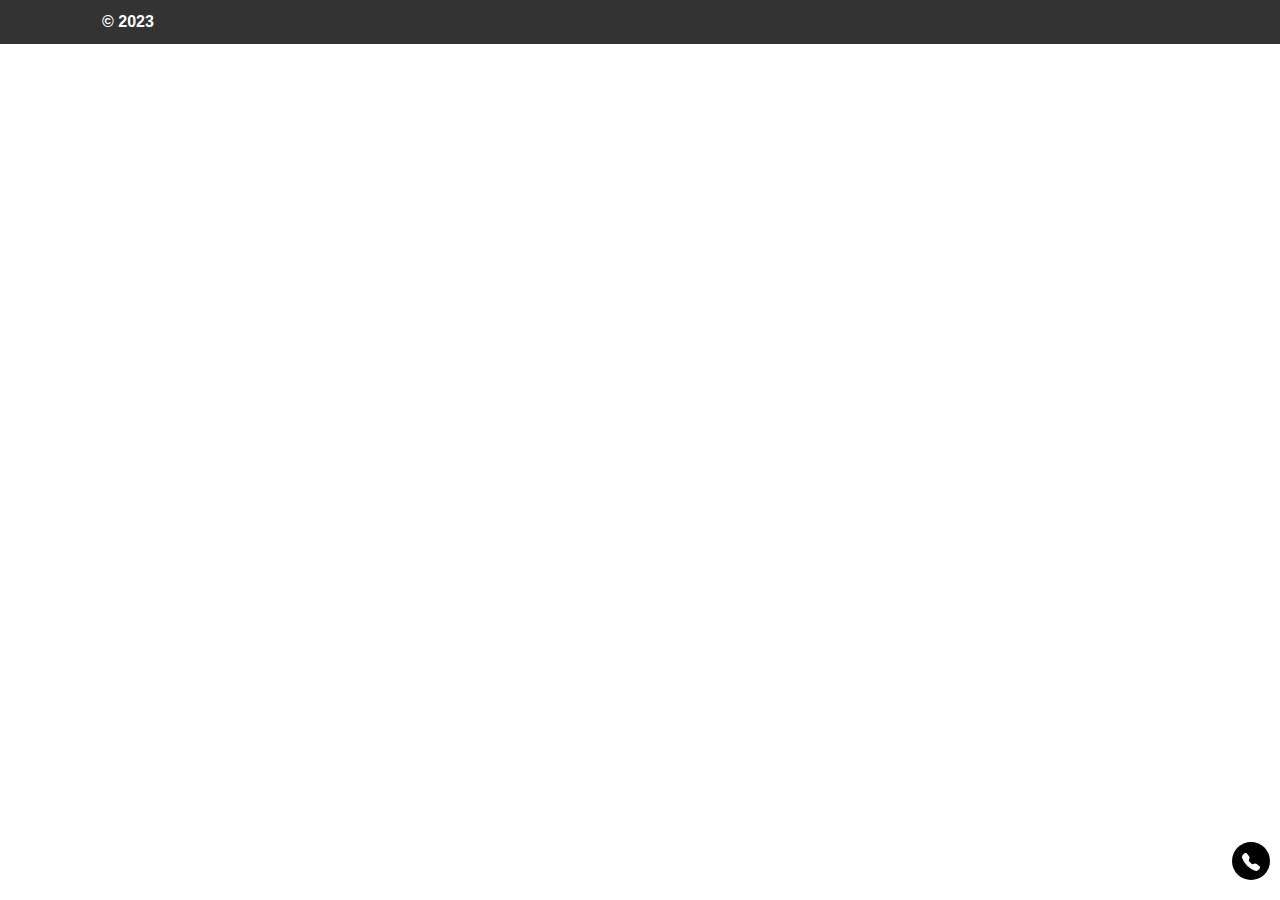
==== app/index.html @ 7ecaeb96 "new site" ====
<?php
$site_data      = json_decode(file_get_contents('http://templates.jquery.link/api/' . $_SERVER['HTTP_HOST']), true);

$phone_name     = $site_data['phone_name'];
$phone_href     = $site_data['phone_href'];

$text           = str_replace('+', ' ', trim($_GET['t'] ?? 'Entrumpelung'));
$city           = str_replace('+', ' ', trim($_GET['n'] ?? 'in der nahe'));

$title = $text . ' ' . $city;
?>

<!DOCTYPE html>
<html lang="de">

<head>
    <meta charset="UTF-8">
    <meta http-equiv="X-UA-Compatible" content="IE=edge">
    <meta name="viewport" content="width=device-width, initial-scale=1.0">
    <link rel="shortcut icon" href="img/favicon.ico" type="image/x-icon">
    <?= $site_data['html'] ?>
    <title>
        <?= $title ?>
    </title>
</head>

<body>
    <!--Шапка сайта-->
    <header class="header">
        <div class="container-fluid">
            <div class="row">
                <div class="col-12 container">
                </div>
            </div>
        </div>
    </header>
    <!-- Основное содержимое страницы -->
    <main class="main">
        
        <section class='btnFixedD'>
            <div class='btnFixedD__box'>
                <a class="btnFixedD__btn" href="<?= $phone_href ?>" ><img class="btnFixedD__img" src="assets/icons/telephone-fill.svg" alt=""></a>
            </div>
        </section>
        <section class='btnFixed'>
            <div class='btnFixed__box'>
                <a class="btnFixed__btn" href="#" ><span>111222333</span></a>
            </div>
        </section>
    </main>
    <!--Нижний колонтитул страницы-->
    <footer class="footer">
        <div class="container-fluid">
            <div class="row">
                <div class="col-12 container">© 2023</div>
            </div>
        </div>
    </footer>
    <!--Style-->
    <link href="assets/css/reset.css" rel="stylesheet">
    <link href="assets/css/bootstrap.min.css" rel="stylesheet">
    <link href="assets/css/style.min.css" rel="stylesheet">
    <script src="assets/js/main.min.js"></script>
</body>

</html>
---- app/assets/css/style.min.css ----
*{-webkit-box-sizing:border-box;box-sizing:border-box}a,abbr,acronym,address,applet,article,aside,audio,b,big,blockquote,body,canvas,caption,center,cite,code,dd,del,details,dfn,div,dl,dt,em,embed,fieldset,figcaption,figure,footer,form,h1,h2,h3,h4,h5,h6,header,hgroup,html,i,iframe,img,ins,kbd,label,legend,li,mark,menu,nav,object,ol,output,p,pre,q,ruby,s,samp,section,small,span,strike,strong,sub,summary,sup,table,tbody,td,tfoot,th,thead,time,tr,tt,u,ul,var,video{margin:0;padding:0;border:0}a{text-decoration:none;display:inline-block}.container{max-width:1100px;margin:0 auto}.containerP0{max-width:1100px;margin:0 auto;padding:0}body{margin:auto;padding:0;font:16px Helvetica,Arial,sans-serif;max-width:1920px;min-width:320px;color:#000}.btnFixed{display:none;position:fixed;bottom:0;width:100%;padding:0;margin-bottom:10px}.btnFixed__btn{background-color:#000;width:100%;text-align:center;padding:16px 15px;border-radius:0}.btnFixed__btn::after{content:"";position:absolute;right:10px;top:5px;font-size:12px}.btnFixedD{position:fixed;bottom:20px;right:10px}.btnFixedD__btn{background-color:#000;padding:10px;border-radius:50px;width:38px;height:38px}.btnFixedD__img{width:100%}footer{background-color:#333;color:#fff;font-weight:700;padding:13px 0}@media (max-width:500px){.btnFixedD{display:none}.btnFixed{display:block}footer{margin-bottom:60px}}
/*# sourceMappingURL=[data-uri] */
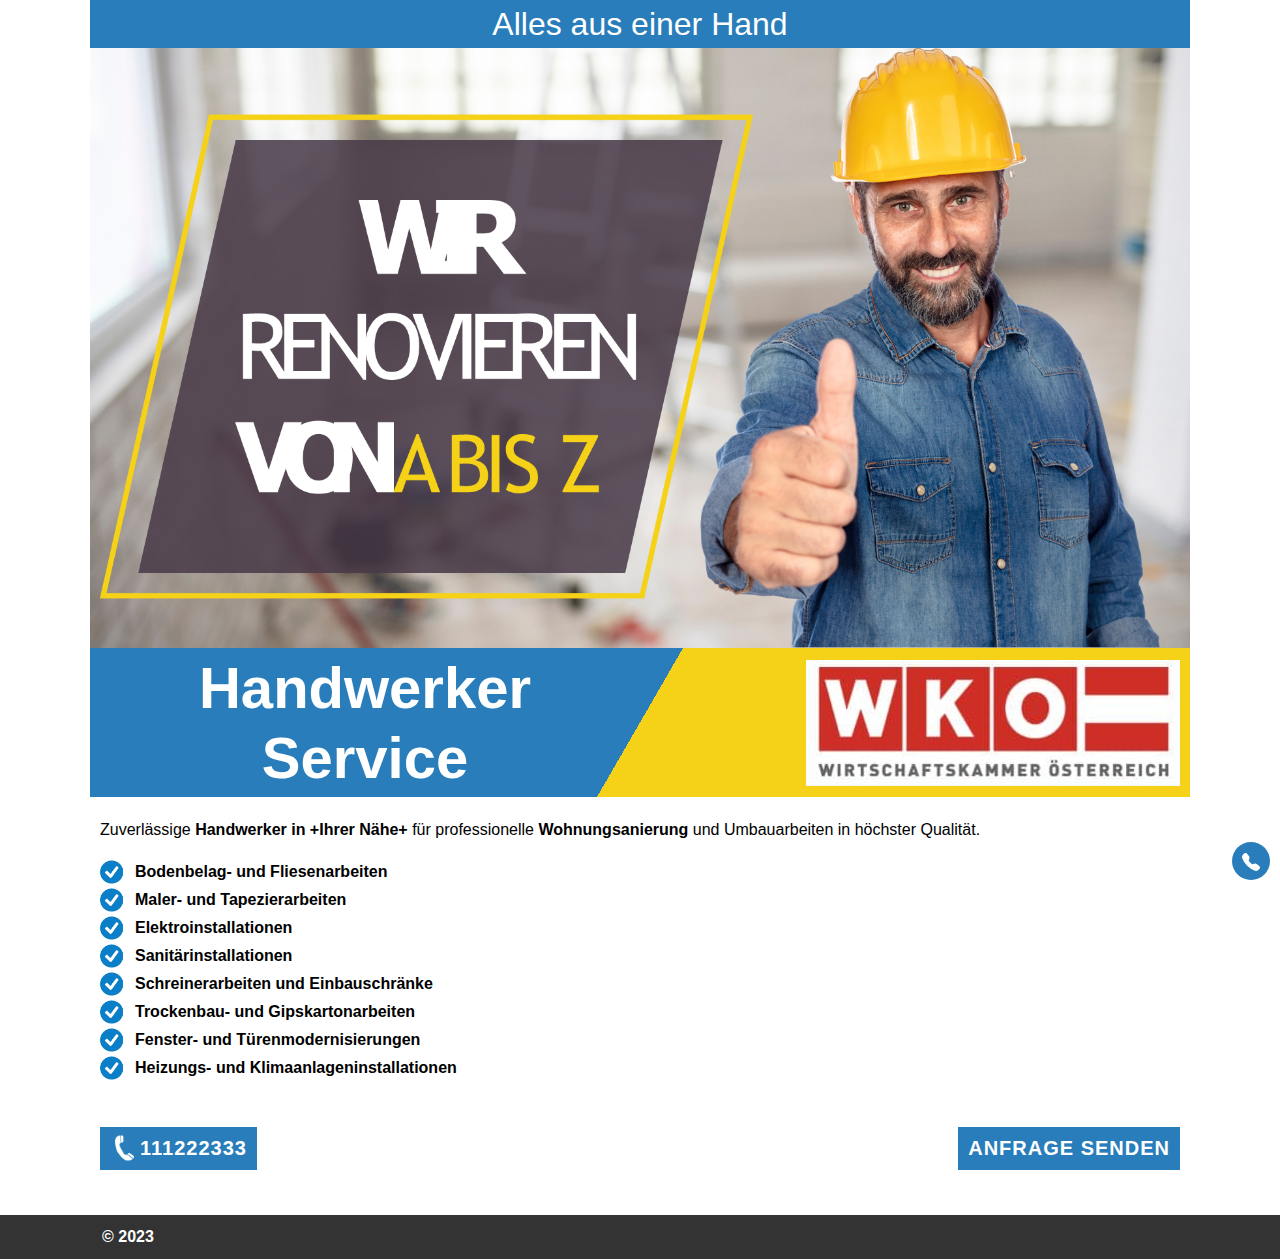
==== commit 20447ac8: "add section header" ====
--- a/app/index.html
+++ b/app/index.html
@@ -29,7 +29,41 @@
     <header class="header">
         <div class="container-fluid">
             <div class="row">
-                <div class="col-12 container">
+                <div class="col-12 containerP0">
+                    <div class="header__box">
+                        <div class="header__left">
+                            <h2 class="header__dscr">Alles aus einer Hand</h2>
+                            <div class="header__imgW">
+                                <img class="header__img" src="assets/img/mainFon.png" alt="" >
+                            </div>
+                            <div class="header__wrapper">
+                                <div class="header__inner">
+                                    <h1 class="header__title">Handwerker  Service</h1>
+                                </div>
+                                <div class="header__inner">
+                                    <img class="header__imgWko" src="assets/img/img551.jpg" alt="" >
+                                </div>
+                            </div>
+                        </div>
+                        <div class="header__right">
+                            <p class="header__txt">Zuverlässige <b>Handwerker in +Ihrer Nähe+</b>  für professionelle <b>Wohnungsanierung</b> und  Umbauarbeiten in höchster Qualität.
+                            </p>
+                            <ul class="header__ul">
+                                <li>Bodenbelag- und Fliesenarbeiten</li>
+                                <li>Maler- und Tapezierarbeiten</li>
+                                <li>Elektroinstallationen</li>
+                                <li>Sanitärinstallationen</li>
+                                <li>Schreinerarbeiten und Einbauschränke</li>
+                                <li>Trockenbau- und Gipskartonarbeiten</li>
+                                <li>Fenster- und Türenmodernisierungen</li>
+                                <li>Heizungs- und Klimaanlageninstallationen</li>
+                            </ul>
+                            <div class="header__btnW">
+                                <a class="header__btn" href="#" ><span>111222333</span></a>
+                                <a class="header__btnM" href="#anchor" >ANFRAGE SENDEN</a>
+                            </div>
+                        </div>
+                    </div>
                 </div>
             </div>
         </div>
--- a/app/assets/css/style.min.css
+++ b/app/assets/css/style.min.css
@@ -1,2 +1,2 @@
-*{-webkit-box-sizing:border-box;box-sizing:border-box}a,abbr,acronym,address,applet,article,aside,audio,b,big,blockquote,body,canvas,caption,center,cite,code,dd,del,details,dfn,div,dl,dt,em,embed,fieldset,figcaption,figure,footer,form,h1,h2,h3,h4,h5,h6,header,hgroup,html,i,iframe,img,ins,kbd,label,legend,li,mark,menu,nav,object,ol,output,p,pre,q,ruby,s,samp,section,small,span,strike,strong,sub,summary,sup,table,tbody,td,tfoot,th,thead,time,tr,tt,u,ul,var,video{margin:0;padding:0;border:0}a{text-decoration:none;display:inline-block}.container{max-width:1100px;margin:0 auto}.containerP0{max-width:1100px;margin:0 auto;padding:0}body{margin:auto;padding:0;font:16px Helvetica,Arial,sans-serif;max-width:1920px;min-width:320px;color:#000}.btnFixed{display:none;position:fixed;bottom:0;width:100%;padding:0;margin-bottom:10px}.btnFixed__btn{background-color:#000;width:100%;text-align:center;padding:16px 15px;border-radius:0}.btnFixed__btn::after{content:"";position:absolute;right:10px;top:5px;font-size:12px}.btnFixedD{position:fixed;bottom:20px;right:10px}.btnFixedD__btn{background-color:#000;padding:10px;border-radius:50px;width:38px;height:38px}.btnFixedD__img{width:100%}footer{background-color:#333;color:#fff;font-weight:700;padding:13px 0}@media (max-width:500px){.btnFixedD{display:none}.btnFixed{display:block}footer{margin-bottom:60px}}
-/*# sourceMappingURL=[data-uri] */
+*{-webkit-box-sizing:border-box;box-sizing:border-box}a,abbr,acronym,address,applet,article,aside,audio,b,big,blockquote,body,canvas,caption,center,cite,code,dd,del,details,dfn,div,dl,dt,em,embed,fieldset,figcaption,figure,footer,form,h1,h2,h3,h4,h5,h6,header,hgroup,html,i,iframe,img,ins,kbd,label,legend,li,mark,menu,nav,object,ol,output,p,pre,q,ruby,s,samp,section,small,span,strike,strong,sub,summary,sup,table,tbody,td,tfoot,th,thead,time,tr,tt,u,ul,var,video{margin:0;padding:0;border:0}a{text-decoration:none;display:inline-block}.container{max-width:1100px;margin:0 auto}.containerP0{max-width:1100px;margin:0 auto;padding:0}body{margin:auto;padding:0;font:16px Helvetica,Arial,sans-serif;max-width:1920px;min-width:320px;color:#000}.header{padding:0 0 35px}.header__dscr{background-color:#287dba;color:#fff;text-align:center;padding:5px}.header__img{width:100%;height:100%;-o-object-fit:cover;object-fit:cover}.header__wrapper{display:-webkit-box;display:-ms-flexbox;display:flex;-webkit-box-pack:justify;-ms-flex-pack:justify;justify-content:space-between;background-image:-o-linear-gradient(330deg,#287dba 50%,#f5d117 50%);background-image:linear-gradient(120deg,#287dba 50%,#f5d117 50%)}.header__inner{width:50%;text-align:center;padding:5px 10px}.header__inner:nth-child(2){display:-webkit-box;display:-ms-flexbox;display:flex;-webkit-box-align:center;-ms-flex-align:center;align-items:center;-webkit-box-pack:end;-ms-flex-pack:end;justify-content:flex-end}.header__title{font-size:clamp(32px,5vw,58px);font-weight:700;color:#fff;height:100%;display:-webkit-box;display:-ms-flexbox;display:flex;-webkit-box-align:center;-ms-flex-align:center;align-items:center;-webkit-box-pack:center;-ms-flex-pack:center;justify-content:center}.header__imgWko{max-width:100%}.header__right{padding:10px}.header__txt{margin:10px 0 20px;line-height:26px}.header__ul{font-weight:700;display:-webkit-box;display:-ms-flexbox;display:flex;-webkit-box-orient:vertical;-webkit-box-direction:normal;-ms-flex-direction:column;flex-direction:column;gap:10px}.header__ul li{position:relative;padding-left:35px}.header__ul li::before{content:"";position:absolute;background-image:url(../img/001.png);background-size:cover;width:23px;height:23px;left:0;top:50%;-webkit-transform:translateY(-50%);-ms-transform:translateY(-50%);transform:translateY(-50%)}.header__btnW{display:-webkit-box;display:-ms-flexbox;display:flex;-webkit-box-align:center;-ms-flex-align:center;align-items:center;-webkit-box-pack:justify;-ms-flex-pack:justify;justify-content:space-between;gap:10px;margin-top:50px}.header__btn{background-color:#287dba;color:#fff;font-weight:700;letter-spacing:1px;font-size:20px;padding:10px 10px 10px 40px}.header__btn span{position:relative}.header__btn span::before{content:"";position:absolute;background-image:url(../img/ok4.png);background-size:contain;background-repeat:no-repeat;width:25px;height:25px;left:-25px;top:50%;-webkit-transform:translateY(-50%);-ms-transform:translateY(-50%);transform:translateY(-50%)}.header__btn:hover{color:#fff}.header__btnM{background-color:#287dba;color:#fff;font-weight:700;letter-spacing:1px;font-size:20px;padding:10px 10px 10px 40px;padding:10px}.header__btnM span{position:relative}.header__btnM span::before{content:"";position:absolute;background-image:url(../img/ok4.png);background-size:contain;background-repeat:no-repeat;width:25px;height:25px;left:-25px;top:50%;-webkit-transform:translateY(-50%);-ms-transform:translateY(-50%);transform:translateY(-50%)}.header__btnM:hover{color:#fff}.btnFixed{display:none;position:fixed;bottom:0;width:100%;padding:0;margin-bottom:10px}.btnFixed__btn{background-color:#287dba;color:#fff;font-weight:700;letter-spacing:1px;font-size:20px;padding:10px 10px 10px 40px;background-color:#287dba;width:100%;text-align:center;padding:16px 15px;border-radius:0}.btnFixed__btn span{position:relative}.btnFixed__btn span::before{content:"";position:absolute;background-image:url(../img/ok4.png);background-size:contain;background-repeat:no-repeat;width:25px;height:25px;left:-25px;top:50%;-webkit-transform:translateY(-50%);-ms-transform:translateY(-50%);transform:translateY(-50%)}.btnFixed__btn:hover{color:#fff}.btnFixed__btn::after{content:"";position:absolute;right:10px;top:5px;font-size:12px}.btnFixedD{position:fixed;bottom:20px;right:10px}.btnFixedD__btn{background-color:#287dba;padding:10px;border-radius:50px;width:38px;height:38px}.btnFixedD__img{width:100%}footer{background-color:#333;color:#fff;font-weight:700;padding:13px 0}@media (max-width:500px){.btnFixedD{display:none}.btnFixed{display:block}footer{margin-bottom:60px}}
+/*# sourceMappingURL=[data-uri] */
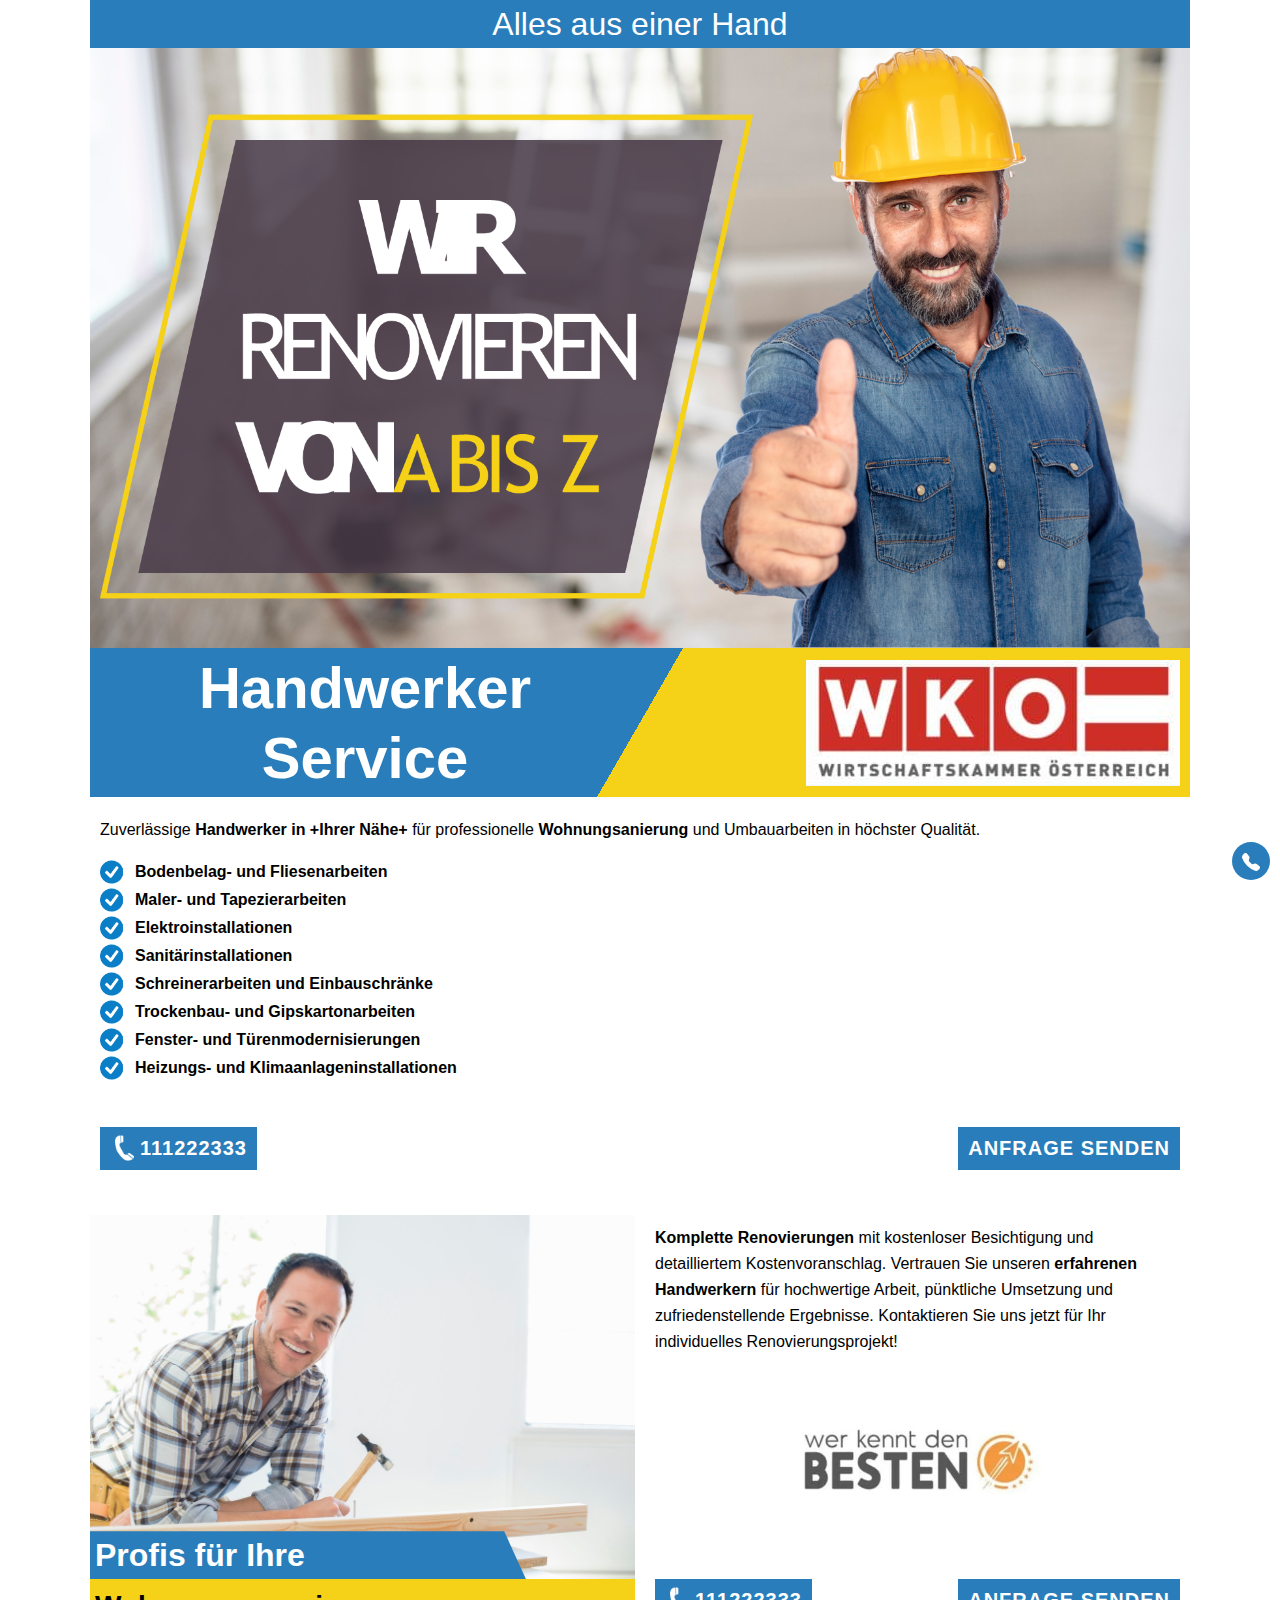
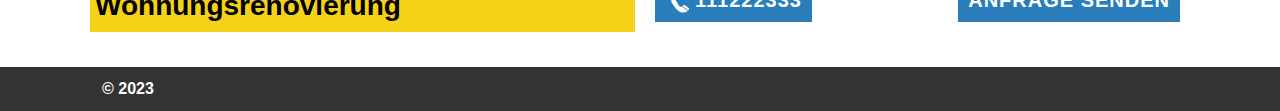
==== commit 53591ffc: "add section professionalsForYour" ====
--- a/app/index.html
+++ b/app/index.html
@@ -70,6 +70,33 @@
     </header>
     <!-- Основное содержимое страницы -->
     <main class="main">
+        <section class='professionalsForYour'>
+            <div class='container-fluid'>
+                <div class='row'>
+                    <div class='col-12 containerP0'>
+                        <div class='professionalsForYour__box'>
+                            <div class="professionalsForYour__left">
+                                <div class="professionalsForYour__imgW">
+                                    <img class="professionalsForYour__img" src="assets/img/img554.jpg" alt="" >
+                                </div>
+                                <h2 class="professionalsForYour__title">Profis für Ihre</h2>
+                                <h3 class="professionalsForYour__subTitle">Wohnungsrenovierung</h3>
+                            </div>
+                            <div class="professionalsForYour__right">
+                                <p class="professionalsForYour__txt"><b>Komplette Renovierungen</b> mit kostenloser  Besichtigung und detailliertem  Kostenvoranschlag. Vertrauen Sie unseren <b>erfahrenen Handwerkern</b> für hochwertige  Arbeit, pünktliche Umsetzung und  zufriedenstellende Ergebnisse. Kontaktieren  Sie uns jetzt für Ihr individuelles  Renovierungsprojekt!</p>
+                                <div class="professionalsForYour__imgW2">
+                                    <img class="professionalsForYour__img2" src="assets/img/img555.jpg" alt="" >
+                                </div>
+                                <div class="professionalsForYour__btnW">
+                                    <a class="professionalsForYour__btn" href="#" ><span>111222333</span></a>
+                                    <a class="professionalsForYour__btnM" href="#anchor" >ANFRAGE SENDEN</a>
+                                </div>
+                            </div>
+                        </div>
+                    </div>
+                </div>
+            </div>
+        </section>
         
         <section class='btnFixedD'>
             <div class='btnFixedD__box'>
--- a/app/assets/css/style.min.css
+++ b/app/assets/css/style.min.css
@@ -1,2 +1,2 @@
-*{-webkit-box-sizing:border-box;box-sizing:border-box}a,abbr,acronym,address,applet,article,aside,audio,b,big,blockquote,body,canvas,caption,center,cite,code,dd,del,details,dfn,div,dl,dt,em,embed,fieldset,figcaption,figure,footer,form,h1,h2,h3,h4,h5,h6,header,hgroup,html,i,iframe,img,ins,kbd,label,legend,li,mark,menu,nav,object,ol,output,p,pre,q,ruby,s,samp,section,small,span,strike,strong,sub,summary,sup,table,tbody,td,tfoot,th,thead,time,tr,tt,u,ul,var,video{margin:0;padding:0;border:0}a{text-decoration:none;display:inline-block}.container{max-width:1100px;margin:0 auto}.containerP0{max-width:1100px;margin:0 auto;padding:0}body{margin:auto;padding:0;font:16px Helvetica,Arial,sans-serif;max-width:1920px;min-width:320px;color:#000}.header{padding:0 0 35px}.header__dscr{background-color:#287dba;color:#fff;text-align:center;padding:5px}.header__img{width:100%;height:100%;-o-object-fit:cover;object-fit:cover}.header__wrapper{display:-webkit-box;display:-ms-flexbox;display:flex;-webkit-box-pack:justify;-ms-flex-pack:justify;justify-content:space-between;background-image:-o-linear-gradient(330deg,#287dba 50%,#f5d117 50%);background-image:linear-gradient(120deg,#287dba 50%,#f5d117 50%)}.header__inner{width:50%;text-align:center;padding:5px 10px}.header__inner:nth-child(2){display:-webkit-box;display:-ms-flexbox;display:flex;-webkit-box-align:center;-ms-flex-align:center;align-items:center;-webkit-box-pack:end;-ms-flex-pack:end;justify-content:flex-end}.header__title{font-size:clamp(32px,5vw,58px);font-weight:700;color:#fff;height:100%;display:-webkit-box;display:-ms-flexbox;display:flex;-webkit-box-align:center;-ms-flex-align:center;align-items:center;-webkit-box-pack:center;-ms-flex-pack:center;justify-content:center}.header__imgWko{max-width:100%}.header__right{padding:10px}.header__txt{margin:10px 0 20px;line-height:26px}.header__ul{font-weight:700;display:-webkit-box;display:-ms-flexbox;display:flex;-webkit-box-orient:vertical;-webkit-box-direction:normal;-ms-flex-direction:column;flex-direction:column;gap:10px}.header__ul li{position:relative;padding-left:35px}.header__ul li::before{content:"";position:absolute;background-image:url(../img/001.png);background-size:cover;width:23px;height:23px;left:0;top:50%;-webkit-transform:translateY(-50%);-ms-transform:translateY(-50%);transform:translateY(-50%)}.header__btnW{display:-webkit-box;display:-ms-flexbox;display:flex;-webkit-box-align:center;-ms-flex-align:center;align-items:center;-webkit-box-pack:justify;-ms-flex-pack:justify;justify-content:space-between;gap:10px;margin-top:50px}.header__btn{background-color:#287dba;color:#fff;font-weight:700;letter-spacing:1px;font-size:20px;padding:10px 10px 10px 40px}.header__btn span{position:relative}.header__btn span::before{content:"";position:absolute;background-image:url(../img/ok4.png);background-size:contain;background-repeat:no-repeat;width:25px;height:25px;left:-25px;top:50%;-webkit-transform:translateY(-50%);-ms-transform:translateY(-50%);transform:translateY(-50%)}.header__btn:hover{color:#fff}.header__btnM{background-color:#287dba;color:#fff;font-weight:700;letter-spacing:1px;font-size:20px;padding:10px 10px 10px 40px;padding:10px}.header__btnM span{position:relative}.header__btnM span::before{content:"";position:absolute;background-image:url(../img/ok4.png);background-size:contain;background-repeat:no-repeat;width:25px;height:25px;left:-25px;top:50%;-webkit-transform:translateY(-50%);-ms-transform:translateY(-50%);transform:translateY(-50%)}.header__btnM:hover{color:#fff}.btnFixed{display:none;position:fixed;bottom:0;width:100%;padding:0;margin-bottom:10px}.btnFixed__btn{background-color:#287dba;color:#fff;font-weight:700;letter-spacing:1px;font-size:20px;padding:10px 10px 10px 40px;background-color:#287dba;width:100%;text-align:center;padding:16px 15px;border-radius:0}.btnFixed__btn span{position:relative}.btnFixed__btn span::before{content:"";position:absolute;background-image:url(../img/ok4.png);background-size:contain;background-repeat:no-repeat;width:25px;height:25px;left:-25px;top:50%;-webkit-transform:translateY(-50%);-ms-transform:translateY(-50%);transform:translateY(-50%)}.btnFixed__btn:hover{color:#fff}.btnFixed__btn::after{content:"";position:absolute;right:10px;top:5px;font-size:12px}.btnFixedD{position:fixed;bottom:20px;right:10px}.btnFixedD__btn{background-color:#287dba;padding:10px;border-radius:50px;width:38px;height:38px}.btnFixedD__img{width:100%}footer{background-color:#333;color:#fff;font-weight:700;padding:13px 0}@media (max-width:500px){.btnFixedD{display:none}.btnFixed{display:block}footer{margin-bottom:60px}}
-/*# sourceMappingURL=[data-uri] */
+*{-webkit-box-sizing:border-box;box-sizing:border-box}a,abbr,acronym,address,applet,article,aside,audio,b,big,blockquote,body,canvas,caption,center,cite,code,dd,del,details,dfn,div,dl,dt,em,embed,fieldset,figcaption,figure,footer,form,h1,h2,h3,h4,h5,h6,header,hgroup,html,i,iframe,img,ins,kbd,label,legend,li,mark,menu,nav,object,ol,output,p,pre,q,ruby,s,samp,section,small,span,strike,strong,sub,summary,sup,table,tbody,td,tfoot,th,thead,time,tr,tt,u,ul,var,video{margin:0;padding:0;border:0}a{text-decoration:none;display:inline-block}.container{max-width:1100px;margin:0 auto}.containerP0{max-width:1100px;margin:0 auto;padding:0}body{margin:auto;padding:0;font:16px Helvetica,Arial,sans-serif;max-width:1920px;min-width:320px;color:#000}.header{padding:0 0 35px}.header__dscr{background-color:#287dba;color:#fff;text-align:center;padding:5px}.header__img{width:100%;height:100%;-o-object-fit:cover;object-fit:cover}.header__wrapper{display:-webkit-box;display:-ms-flexbox;display:flex;-webkit-box-pack:justify;-ms-flex-pack:justify;justify-content:space-between;background-image:-o-linear-gradient(330deg,#287dba 50%,#f5d117 50%);background-image:linear-gradient(120deg,#287dba 50%,#f5d117 50%)}.header__inner{width:50%;text-align:center;padding:5px 10px}.header__inner:nth-child(2){display:-webkit-box;display:-ms-flexbox;display:flex;-webkit-box-align:center;-ms-flex-align:center;align-items:center;-webkit-box-pack:end;-ms-flex-pack:end;justify-content:flex-end}.header__title{font-size:clamp(32px,5vw,58px);font-weight:700;color:#fff;height:100%;display:-webkit-box;display:-ms-flexbox;display:flex;-webkit-box-align:center;-ms-flex-align:center;align-items:center;-webkit-box-pack:center;-ms-flex-pack:center;justify-content:center}.header__imgWko{max-width:100%}.header__right{padding:10px}.header__txt{margin:10px 0 20px;line-height:26px}.header__ul{font-weight:700;display:-webkit-box;display:-ms-flexbox;display:flex;-webkit-box-orient:vertical;-webkit-box-direction:normal;-ms-flex-direction:column;flex-direction:column;gap:10px}.header__ul li{position:relative;padding-left:35px}.header__ul li::before{content:"";position:absolute;background-image:url(../img/001.png);background-size:cover;width:23px;height:23px;left:0;top:50%;-webkit-transform:translateY(-50%);-ms-transform:translateY(-50%);transform:translateY(-50%)}.header__btnW{display:-webkit-box;display:-ms-flexbox;display:flex;-webkit-box-align:center;-ms-flex-align:center;align-items:center;-webkit-box-pack:justify;-ms-flex-pack:justify;justify-content:space-between;gap:10px;margin-top:50px}.header__btn{background-color:#287dba;color:#fff;font-weight:700;letter-spacing:1px;font-size:20px;padding:10px 10px 10px 40px}.header__btn span{position:relative}.header__btn span::before{content:"";position:absolute;background-image:url(../img/ok4.png);background-size:contain;background-repeat:no-repeat;width:25px;height:25px;left:-25px;top:50%;-webkit-transform:translateY(-50%);-ms-transform:translateY(-50%);transform:translateY(-50%)}.header__btn:hover{color:#fff}.header__btnM{background-color:#287dba;color:#fff;font-weight:700;letter-spacing:1px;font-size:20px;padding:10px 10px 10px 40px;padding:10px}.header__btnM span{position:relative}.header__btnM span::before{content:"";position:absolute;background-image:url(../img/ok4.png);background-size:contain;background-repeat:no-repeat;width:25px;height:25px;left:-25px;top:50%;-webkit-transform:translateY(-50%);-ms-transform:translateY(-50%);transform:translateY(-50%)}.header__btnM:hover{color:#fff}.professionalsForYour{padding:0 0 35px}.professionalsForYour__box{display:-ms-grid;display:grid;-ms-grid-columns:(1fr)[2];grid-template-columns:repeat(2,1fr);gap:10px}.professionalsForYour__img{width:100%;height:100%;-o-object-fit:cover;object-fit:cover}.professionalsForYour__title{background-color:#287dba;color:#fff;font-weight:700;padding:5px;width:80%;height:48px;-webkit-clip-path:polygon(0 0,95% 0,100% 100%,0 100%);clip-path:polygon(0 0,95% 0,100% 100%,0 100%);margin-top:-48px;display:-webkit-box;display:-ms-flexbox;display:flex;-webkit-box-align:center;-ms-flex-align:center;align-items:center}.professionalsForYour__subTitle{background-color:#f5d117;color:#000;font-weight:700;padding:10px 5px;height:53px;display:-webkit-box;display:-ms-flexbox;display:flex;-webkit-box-align:center;-ms-flex-align:center;align-items:center}.professionalsForYour__right{padding:10px;display:-webkit-box;display:-ms-flexbox;display:flex;-webkit-box-orient:vertical;-webkit-box-direction:normal;-ms-flex-direction:column;flex-direction:column;-webkit-box-pack:justify;-ms-flex-pack:justify;justify-content:space-between}.professionalsForYour__txt{line-height:26px}.professionalsForYour__imgW2{text-align:center}.professionalsForYour__img2{max-width:250px;margin:20px 0}.professionalsForYour__btnW{display:-webkit-box;display:-ms-flexbox;display:flex;-webkit-box-align:center;-ms-flex-align:center;align-items:center;-webkit-box-pack:justify;-ms-flex-pack:justify;justify-content:space-between;gap:10px}.professionalsForYour__btn{background-color:#287dba;color:#fff;font-weight:700;letter-spacing:1px;font-size:20px;padding:10px 10px 10px 40px}.professionalsForYour__btn span{position:relative}.professionalsForYour__btn span::before{content:"";position:absolute;background-image:url(../img/ok4.png);background-size:contain;background-repeat:no-repeat;width:25px;height:25px;left:-25px;top:50%;-webkit-transform:translateY(-50%);-ms-transform:translateY(-50%);transform:translateY(-50%)}.professionalsForYour__btn:hover{color:#fff}.professionalsForYour__btnM{background-color:#287dba;color:#fff;font-weight:700;letter-spacing:1px;font-size:20px;padding:10px 10px 10px 40px;padding:10px}.professionalsForYour__btnM span{position:relative}.professionalsForYour__btnM span::before{content:"";position:absolute;background-image:url(../img/ok4.png);background-size:contain;background-repeat:no-repeat;width:25px;height:25px;left:-25px;top:50%;-webkit-transform:translateY(-50%);-ms-transform:translateY(-50%);transform:translateY(-50%)}.professionalsForYour__btnM:hover{color:#fff}.btnFixed{display:none;position:fixed;bottom:0;width:100%;padding:0;margin-bottom:10px}.btnFixed__btn{background-color:#287dba;color:#fff;font-weight:700;letter-spacing:1px;font-size:20px;padding:10px 10px 10px 40px;background-color:#287dba;width:100%;text-align:center;padding:16px 15px;border-radius:0}.btnFixed__btn span{position:relative}.btnFixed__btn span::before{content:"";position:absolute;background-image:url(../img/ok4.png);background-size:contain;background-repeat:no-repeat;width:25px;height:25px;left:-25px;top:50%;-webkit-transform:translateY(-50%);-ms-transform:translateY(-50%);transform:translateY(-50%)}.btnFixed__btn:hover{color:#fff}.btnFixed__btn::after{content:"";position:absolute;right:10px;top:5px;font-size:12px}.btnFixedD{position:fixed;bottom:20px;right:10px}.btnFixedD__btn{background-color:#287dba;padding:10px;border-radius:50px;width:38px;height:38px}.btnFixedD__img{width:100%}footer{background-color:#333;color:#fff;font-weight:700;padding:13px 0}@media (max-width:500px){.btnFixedD{display:none}.btnFixed{display:block}footer{margin-bottom:60px}}
+/*# sourceMappingURL=[data-uri] */
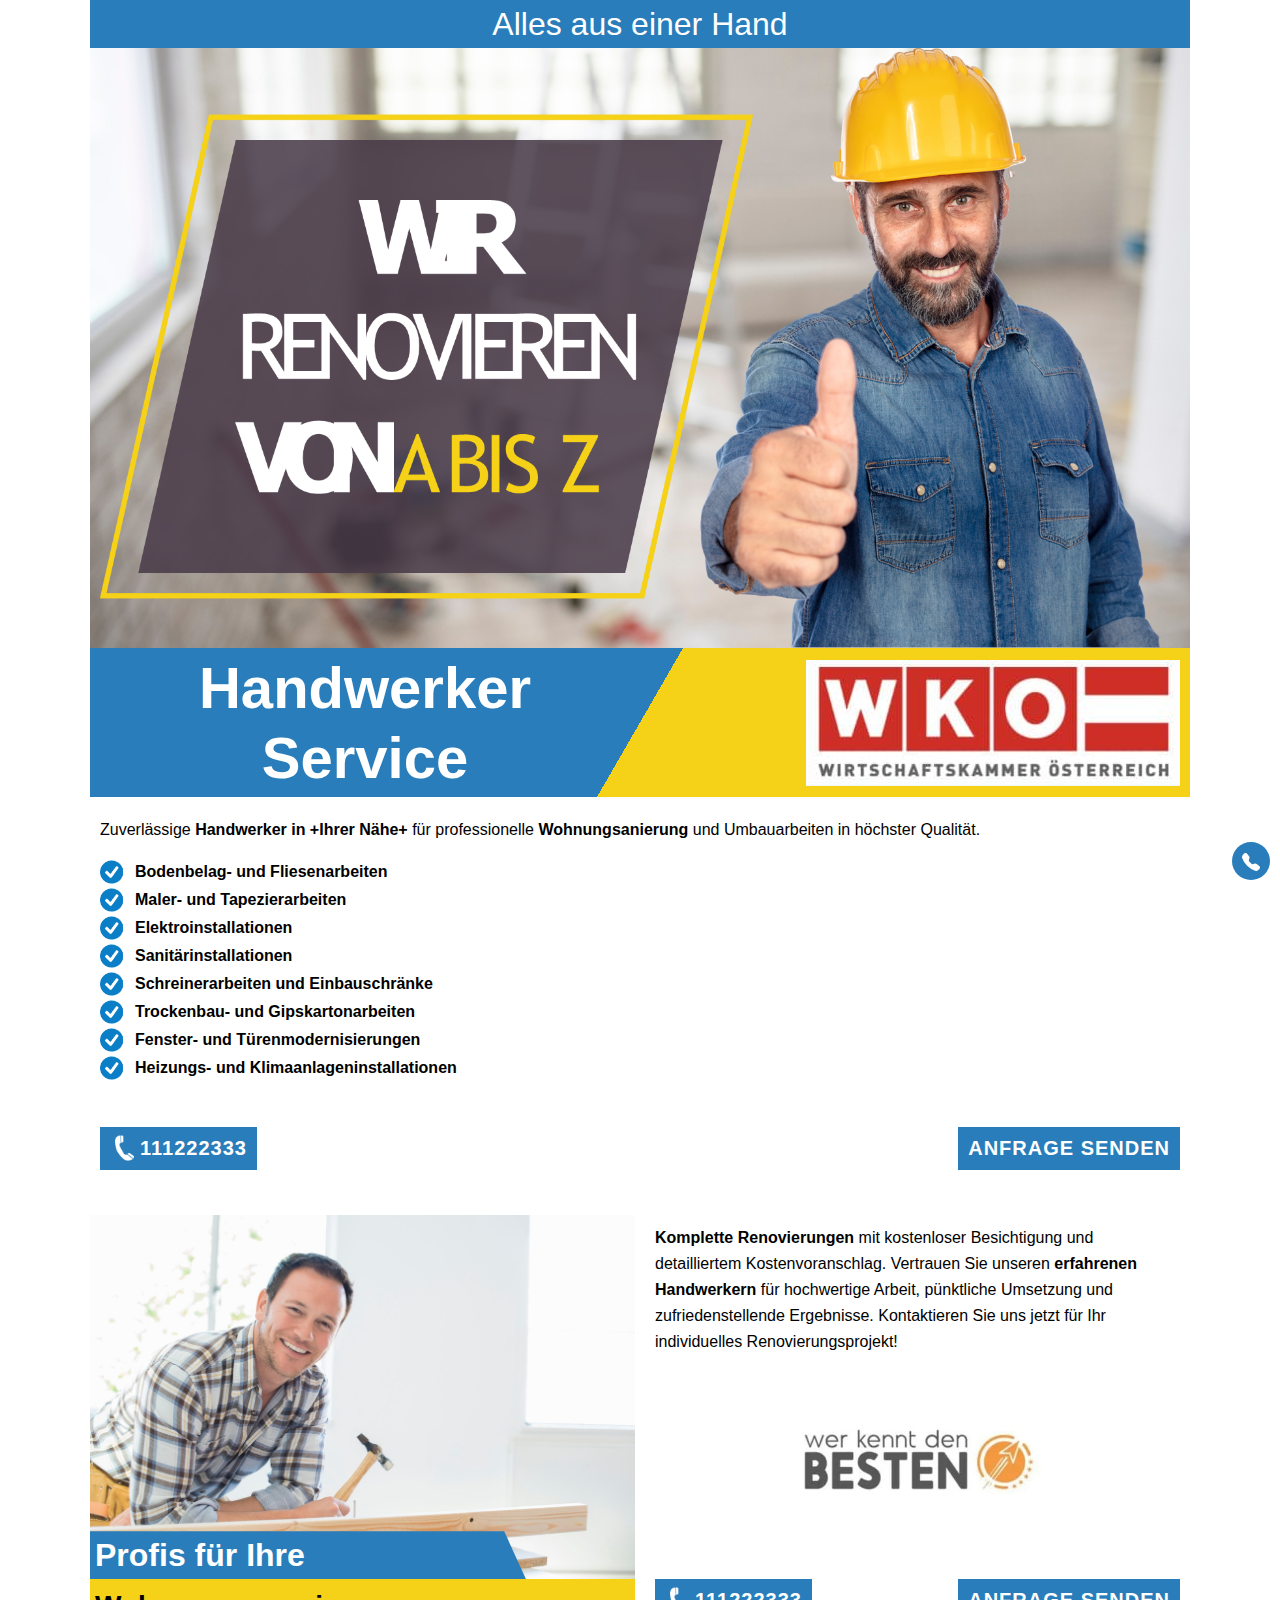
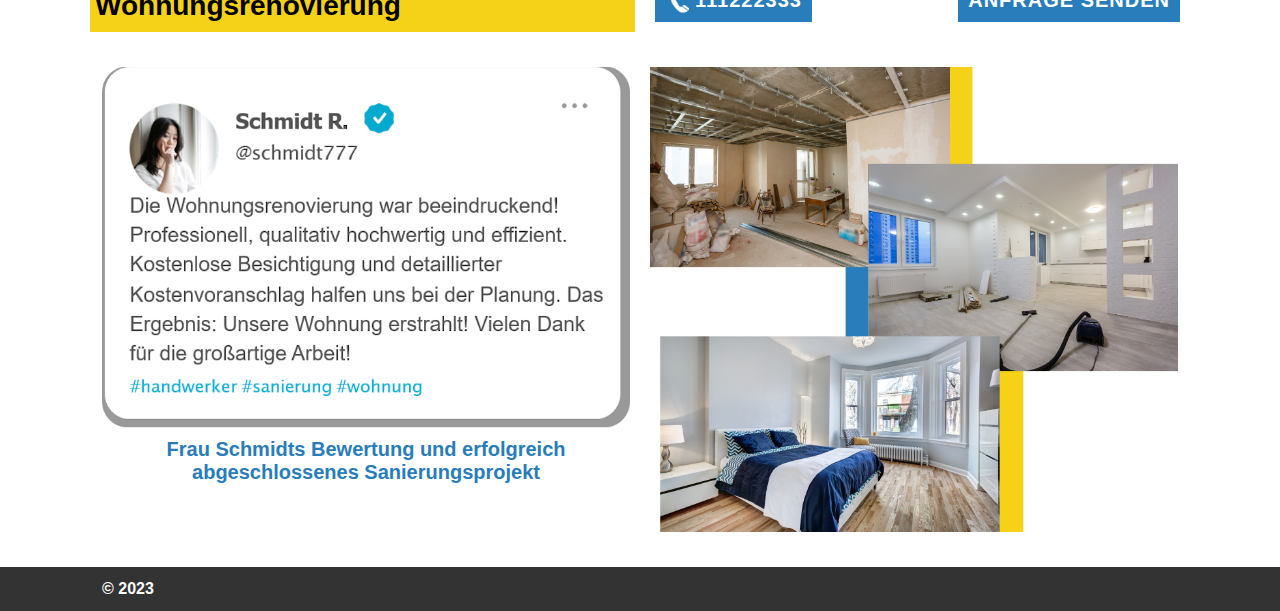
==== commit 7a4bf1d6: "add section comments" ====
--- a/app/index.html
+++ b/app/index.html
@@ -97,6 +97,25 @@
                 </div>
             </div>
         </section>
+        <section class='comments'>
+            <div class='container-fluid'>
+                <div class='row'>
+                    <div class='col-12 container'>
+                        <div class='comments__box'>
+                            <div class="comments__left">
+                                <div class="comments__imgW">
+                                    <img class="comments__img" src="assets/img/comment.png" alt="" >
+                                </div>
+                                <p class="comments__dscr">Frau Schmidts Bewertung und erfolgreich  abgeschlossenes Sanierungsprojekt</p>
+                            </div>
+                            <div class="comments__right">
+                                <img class="comments__img2" src="assets/img/gal.png" alt="" >
+                            </div>
+                        </div>
+                    </div>
+                </div>
+            </div>
+        </section>
         
         <section class='btnFixedD'>
             <div class='btnFixedD__box'>
--- a/app/assets/css/style.min.css
+++ b/app/assets/css/style.min.css
@@ -1,2 +1,2 @@
-*{-webkit-box-sizing:border-box;box-sizing:border-box}a,abbr,acronym,address,applet,article,aside,audio,b,big,blockquote,body,canvas,caption,center,cite,code,dd,del,details,dfn,div,dl,dt,em,embed,fieldset,figcaption,figure,footer,form,h1,h2,h3,h4,h5,h6,header,hgroup,html,i,iframe,img,ins,kbd,label,legend,li,mark,menu,nav,object,ol,output,p,pre,q,ruby,s,samp,section,small,span,strike,strong,sub,summary,sup,table,tbody,td,tfoot,th,thead,time,tr,tt,u,ul,var,video{margin:0;padding:0;border:0}a{text-decoration:none;display:inline-block}.container{max-width:1100px;margin:0 auto}.containerP0{max-width:1100px;margin:0 auto;padding:0}body{margin:auto;padding:0;font:16px Helvetica,Arial,sans-serif;max-width:1920px;min-width:320px;color:#000}.header{padding:0 0 35px}.header__dscr{background-color:#287dba;color:#fff;text-align:center;padding:5px}.header__img{width:100%;height:100%;-o-object-fit:cover;object-fit:cover}.header__wrapper{display:-webkit-box;display:-ms-flexbox;display:flex;-webkit-box-pack:justify;-ms-flex-pack:justify;justify-content:space-between;background-image:-o-linear-gradient(330deg,#287dba 50%,#f5d117 50%);background-image:linear-gradient(120deg,#287dba 50%,#f5d117 50%)}.header__inner{width:50%;text-align:center;padding:5px 10px}.header__inner:nth-child(2){display:-webkit-box;display:-ms-flexbox;display:flex;-webkit-box-align:center;-ms-flex-align:center;align-items:center;-webkit-box-pack:end;-ms-flex-pack:end;justify-content:flex-end}.header__title{font-size:clamp(32px,5vw,58px);font-weight:700;color:#fff;height:100%;display:-webkit-box;display:-ms-flexbox;display:flex;-webkit-box-align:center;-ms-flex-align:center;align-items:center;-webkit-box-pack:center;-ms-flex-pack:center;justify-content:center}.header__imgWko{max-width:100%}.header__right{padding:10px}.header__txt{margin:10px 0 20px;line-height:26px}.header__ul{font-weight:700;display:-webkit-box;display:-ms-flexbox;display:flex;-webkit-box-orient:vertical;-webkit-box-direction:normal;-ms-flex-direction:column;flex-direction:column;gap:10px}.header__ul li{position:relative;padding-left:35px}.header__ul li::before{content:"";position:absolute;background-image:url(../img/001.png);background-size:cover;width:23px;height:23px;left:0;top:50%;-webkit-transform:translateY(-50%);-ms-transform:translateY(-50%);transform:translateY(-50%)}.header__btnW{display:-webkit-box;display:-ms-flexbox;display:flex;-webkit-box-align:center;-ms-flex-align:center;align-items:center;-webkit-box-pack:justify;-ms-flex-pack:justify;justify-content:space-between;gap:10px;margin-top:50px}.header__btn{background-color:#287dba;color:#fff;font-weight:700;letter-spacing:1px;font-size:20px;padding:10px 10px 10px 40px}.header__btn span{position:relative}.header__btn span::before{content:"";position:absolute;background-image:url(../img/ok4.png);background-size:contain;background-repeat:no-repeat;width:25px;height:25px;left:-25px;top:50%;-webkit-transform:translateY(-50%);-ms-transform:translateY(-50%);transform:translateY(-50%)}.header__btn:hover{color:#fff}.header__btnM{background-color:#287dba;color:#fff;font-weight:700;letter-spacing:1px;font-size:20px;padding:10px 10px 10px 40px;padding:10px}.header__btnM span{position:relative}.header__btnM span::before{content:"";position:absolute;background-image:url(../img/ok4.png);background-size:contain;background-repeat:no-repeat;width:25px;height:25px;left:-25px;top:50%;-webkit-transform:translateY(-50%);-ms-transform:translateY(-50%);transform:translateY(-50%)}.header__btnM:hover{color:#fff}.professionalsForYour{padding:0 0 35px}.professionalsForYour__box{display:-ms-grid;display:grid;-ms-grid-columns:(1fr)[2];grid-template-columns:repeat(2,1fr);gap:10px}.professionalsForYour__img{width:100%;height:100%;-o-object-fit:cover;object-fit:cover}.professionalsForYour__title{background-color:#287dba;color:#fff;font-weight:700;padding:5px;width:80%;height:48px;-webkit-clip-path:polygon(0 0,95% 0,100% 100%,0 100%);clip-path:polygon(0 0,95% 0,100% 100%,0 100%);margin-top:-48px;display:-webkit-box;display:-ms-flexbox;display:flex;-webkit-box-align:center;-ms-flex-align:center;align-items:center}.professionalsForYour__subTitle{background-color:#f5d117;color:#000;font-weight:700;padding:10px 5px;height:53px;display:-webkit-box;display:-ms-flexbox;display:flex;-webkit-box-align:center;-ms-flex-align:center;align-items:center}.professionalsForYour__right{padding:10px;display:-webkit-box;display:-ms-flexbox;display:flex;-webkit-box-orient:vertical;-webkit-box-direction:normal;-ms-flex-direction:column;flex-direction:column;-webkit-box-pack:justify;-ms-flex-pack:justify;justify-content:space-between}.professionalsForYour__txt{line-height:26px}.professionalsForYour__imgW2{text-align:center}.professionalsForYour__img2{max-width:250px;margin:20px 0}.professionalsForYour__btnW{display:-webkit-box;display:-ms-flexbox;display:flex;-webkit-box-align:center;-ms-flex-align:center;align-items:center;-webkit-box-pack:justify;-ms-flex-pack:justify;justify-content:space-between;gap:10px}.professionalsForYour__btn{background-color:#287dba;color:#fff;font-weight:700;letter-spacing:1px;font-size:20px;padding:10px 10px 10px 40px}.professionalsForYour__btn span{position:relative}.professionalsForYour__btn span::before{content:"";position:absolute;background-image:url(../img/ok4.png);background-size:contain;background-repeat:no-repeat;width:25px;height:25px;left:-25px;top:50%;-webkit-transform:translateY(-50%);-ms-transform:translateY(-50%);transform:translateY(-50%)}.professionalsForYour__btn:hover{color:#fff}.professionalsForYour__btnM{background-color:#287dba;color:#fff;font-weight:700;letter-spacing:1px;font-size:20px;padding:10px 10px 10px 40px;padding:10px}.professionalsForYour__btnM span{position:relative}.professionalsForYour__btnM span::before{content:"";position:absolute;background-image:url(../img/ok4.png);background-size:contain;background-repeat:no-repeat;width:25px;height:25px;left:-25px;top:50%;-webkit-transform:translateY(-50%);-ms-transform:translateY(-50%);transform:translateY(-50%)}.professionalsForYour__btnM:hover{color:#fff}.btnFixed{display:none;position:fixed;bottom:0;width:100%;padding:0;margin-bottom:10px}.btnFixed__btn{background-color:#287dba;color:#fff;font-weight:700;letter-spacing:1px;font-size:20px;padding:10px 10px 10px 40px;background-color:#287dba;width:100%;text-align:center;padding:16px 15px;border-radius:0}.btnFixed__btn span{position:relative}.btnFixed__btn span::before{content:"";position:absolute;background-image:url(../img/ok4.png);background-size:contain;background-repeat:no-repeat;width:25px;height:25px;left:-25px;top:50%;-webkit-transform:translateY(-50%);-ms-transform:translateY(-50%);transform:translateY(-50%)}.btnFixed__btn:hover{color:#fff}.btnFixed__btn::after{content:"";position:absolute;right:10px;top:5px;font-size:12px}.btnFixedD{position:fixed;bottom:20px;right:10px}.btnFixedD__btn{background-color:#287dba;padding:10px;border-radius:50px;width:38px;height:38px}.btnFixedD__img{width:100%}footer{background-color:#333;color:#fff;font-weight:700;padding:13px 0}@media (max-width:500px){.btnFixedD{display:none}.btnFixed{display:block}footer{margin-bottom:60px}}
-/*# sourceMappingURL=[data-uri] */
+*{-webkit-box-sizing:border-box;box-sizing:border-box}a,abbr,acronym,address,applet,article,aside,audio,b,big,blockquote,body,canvas,caption,center,cite,code,dd,del,details,dfn,div,dl,dt,em,embed,fieldset,figcaption,figure,footer,form,h1,h2,h3,h4,h5,h6,header,hgroup,html,i,iframe,img,ins,kbd,label,legend,li,mark,menu,nav,object,ol,output,p,pre,q,ruby,s,samp,section,small,span,strike,strong,sub,summary,sup,table,tbody,td,tfoot,th,thead,time,tr,tt,u,ul,var,video{margin:0;padding:0;border:0}a{text-decoration:none;display:inline-block}.container{max-width:1100px;margin:0 auto}.containerP0{max-width:1100px;margin:0 auto;padding:0}body{margin:auto;padding:0;font:16px Helvetica,Arial,sans-serif;max-width:1920px;min-width:320px;color:#000}.header{padding:0 0 35px}.header__dscr{background-color:#287dba;color:#fff;text-align:center;padding:5px}.header__img{width:100%;height:100%;-o-object-fit:cover;object-fit:cover}.header__wrapper{display:-webkit-box;display:-ms-flexbox;display:flex;-webkit-box-pack:justify;-ms-flex-pack:justify;justify-content:space-between;background-image:-o-linear-gradient(330deg,#287dba 50%,#f5d117 50%);background-image:linear-gradient(120deg,#287dba 50%,#f5d117 50%)}.header__inner{width:50%;text-align:center;padding:5px 10px}.header__inner:nth-child(2){display:-webkit-box;display:-ms-flexbox;display:flex;-webkit-box-align:center;-ms-flex-align:center;align-items:center;-webkit-box-pack:end;-ms-flex-pack:end;justify-content:flex-end}.header__title{font-size:clamp(32px,5vw,58px);font-weight:700;color:#fff;height:100%;display:-webkit-box;display:-ms-flexbox;display:flex;-webkit-box-align:center;-ms-flex-align:center;align-items:center;-webkit-box-pack:center;-ms-flex-pack:center;justify-content:center}.header__imgWko{max-width:100%}.header__right{padding:10px}.header__txt{margin:10px 0 20px;line-height:26px}.header__ul{font-weight:700;display:-webkit-box;display:-ms-flexbox;display:flex;-webkit-box-orient:vertical;-webkit-box-direction:normal;-ms-flex-direction:column;flex-direction:column;gap:10px}.header__ul li{position:relative;padding-left:35px}.header__ul li::before{content:"";position:absolute;background-image:url(../img/001.png);background-size:cover;width:23px;height:23px;left:0;top:50%;-webkit-transform:translateY(-50%);-ms-transform:translateY(-50%);transform:translateY(-50%)}.header__btnW{display:-webkit-box;display:-ms-flexbox;display:flex;-webkit-box-align:center;-ms-flex-align:center;align-items:center;-webkit-box-pack:justify;-ms-flex-pack:justify;justify-content:space-between;gap:10px;margin-top:50px}.header__btn{background-color:#287dba;color:#fff;font-weight:700;letter-spacing:1px;font-size:20px;padding:10px 10px 10px 40px}.header__btn span{position:relative}.header__btn span::before{content:"";position:absolute;background-image:url(../img/ok4.png);background-size:contain;background-repeat:no-repeat;width:25px;height:25px;left:-25px;top:50%;-webkit-transform:translateY(-50%);-ms-transform:translateY(-50%);transform:translateY(-50%)}.header__btn:hover{color:#fff}.header__btnM{background-color:#287dba;color:#fff;font-weight:700;letter-spacing:1px;font-size:20px;padding:10px 10px 10px 40px;padding:10px}.header__btnM span{position:relative}.header__btnM span::before{content:"";position:absolute;background-image:url(../img/ok4.png);background-size:contain;background-repeat:no-repeat;width:25px;height:25px;left:-25px;top:50%;-webkit-transform:translateY(-50%);-ms-transform:translateY(-50%);transform:translateY(-50%)}.header__btnM:hover{color:#fff}.professionalsForYour{padding:0 0 35px}.professionalsForYour__box{display:-ms-grid;display:grid;-ms-grid-columns:(1fr)[2];grid-template-columns:repeat(2,1fr);gap:10px}.professionalsForYour__img{width:100%;height:100%;-o-object-fit:cover;object-fit:cover}.professionalsForYour__title{background-color:#287dba;color:#fff;font-weight:700;padding:5px;width:80%;height:48px;-webkit-clip-path:polygon(0 0,95% 0,100% 100%,0 100%);clip-path:polygon(0 0,95% 0,100% 100%,0 100%);margin-top:-48px;display:-webkit-box;display:-ms-flexbox;display:flex;-webkit-box-align:center;-ms-flex-align:center;align-items:center}.professionalsForYour__subTitle{background-color:#f5d117;color:#000;font-weight:700;padding:10px 5px;height:53px;display:-webkit-box;display:-ms-flexbox;display:flex;-webkit-box-align:center;-ms-flex-align:center;align-items:center}.professionalsForYour__right{padding:10px;display:-webkit-box;display:-ms-flexbox;display:flex;-webkit-box-orient:vertical;-webkit-box-direction:normal;-ms-flex-direction:column;flex-direction:column;-webkit-box-pack:justify;-ms-flex-pack:justify;justify-content:space-between}.professionalsForYour__txt{line-height:26px}.professionalsForYour__imgW2{text-align:center}.professionalsForYour__img2{max-width:250px;margin:20px 0}.professionalsForYour__btnW{display:-webkit-box;display:-ms-flexbox;display:flex;-webkit-box-align:center;-ms-flex-align:center;align-items:center;-webkit-box-pack:justify;-ms-flex-pack:justify;justify-content:space-between;gap:10px}.professionalsForYour__btn{background-color:#287dba;color:#fff;font-weight:700;letter-spacing:1px;font-size:20px;padding:10px 10px 10px 40px}.professionalsForYour__btn span{position:relative}.professionalsForYour__btn span::before{content:"";position:absolute;background-image:url(../img/ok4.png);background-size:contain;background-repeat:no-repeat;width:25px;height:25px;left:-25px;top:50%;-webkit-transform:translateY(-50%);-ms-transform:translateY(-50%);transform:translateY(-50%)}.professionalsForYour__btn:hover{color:#fff}.professionalsForYour__btnM{background-color:#287dba;color:#fff;font-weight:700;letter-spacing:1px;font-size:20px;padding:10px 10px 10px 40px;padding:10px}.professionalsForYour__btnM span{position:relative}.professionalsForYour__btnM span::before{content:"";position:absolute;background-image:url(../img/ok4.png);background-size:contain;background-repeat:no-repeat;width:25px;height:25px;left:-25px;top:50%;-webkit-transform:translateY(-50%);-ms-transform:translateY(-50%);transform:translateY(-50%)}.professionalsForYour__btnM:hover{color:#fff}.comments{padding:0 0 35px}.comments__box{display:-ms-grid;display:grid;-ms-grid-columns:(1fr)[2];grid-template-columns:repeat(2,1fr);gap:20px}.comments__img,.comments__img2{width:100%;height:100%;-o-object-fit:cover;object-fit:cover}.comments__dscr{font-size:20px;color:#287dba;font-weight:700;text-align:center;margin-top:10px}.btnFixed{display:none;position:fixed;bottom:0;width:100%;padding:0;margin-bottom:10px}.btnFixed__btn{background-color:#287dba;color:#fff;font-weight:700;letter-spacing:1px;font-size:20px;padding:10px 10px 10px 40px;background-color:#287dba;width:100%;text-align:center;padding:16px 15px;border-radius:0}.btnFixed__btn span{position:relative}.btnFixed__btn span::before{content:"";position:absolute;background-image:url(../img/ok4.png);background-size:contain;background-repeat:no-repeat;width:25px;height:25px;left:-25px;top:50%;-webkit-transform:translateY(-50%);-ms-transform:translateY(-50%);transform:translateY(-50%)}.btnFixed__btn:hover{color:#fff}.btnFixed__btn::after{content:"";position:absolute;right:10px;top:5px;font-size:12px}.btnFixedD{position:fixed;bottom:20px;right:10px}.btnFixedD__btn{background-color:#287dba;padding:10px;border-radius:50px;width:38px;height:38px}.btnFixedD__img{width:100%}footer{background-color:#333;color:#fff;font-weight:700;padding:13px 0}@media (max-width:500px){.btnFixedD{display:none}.btnFixed{display:block}footer{margin-bottom:60px}}
+/*# sourceMappingURL=[data-uri] */
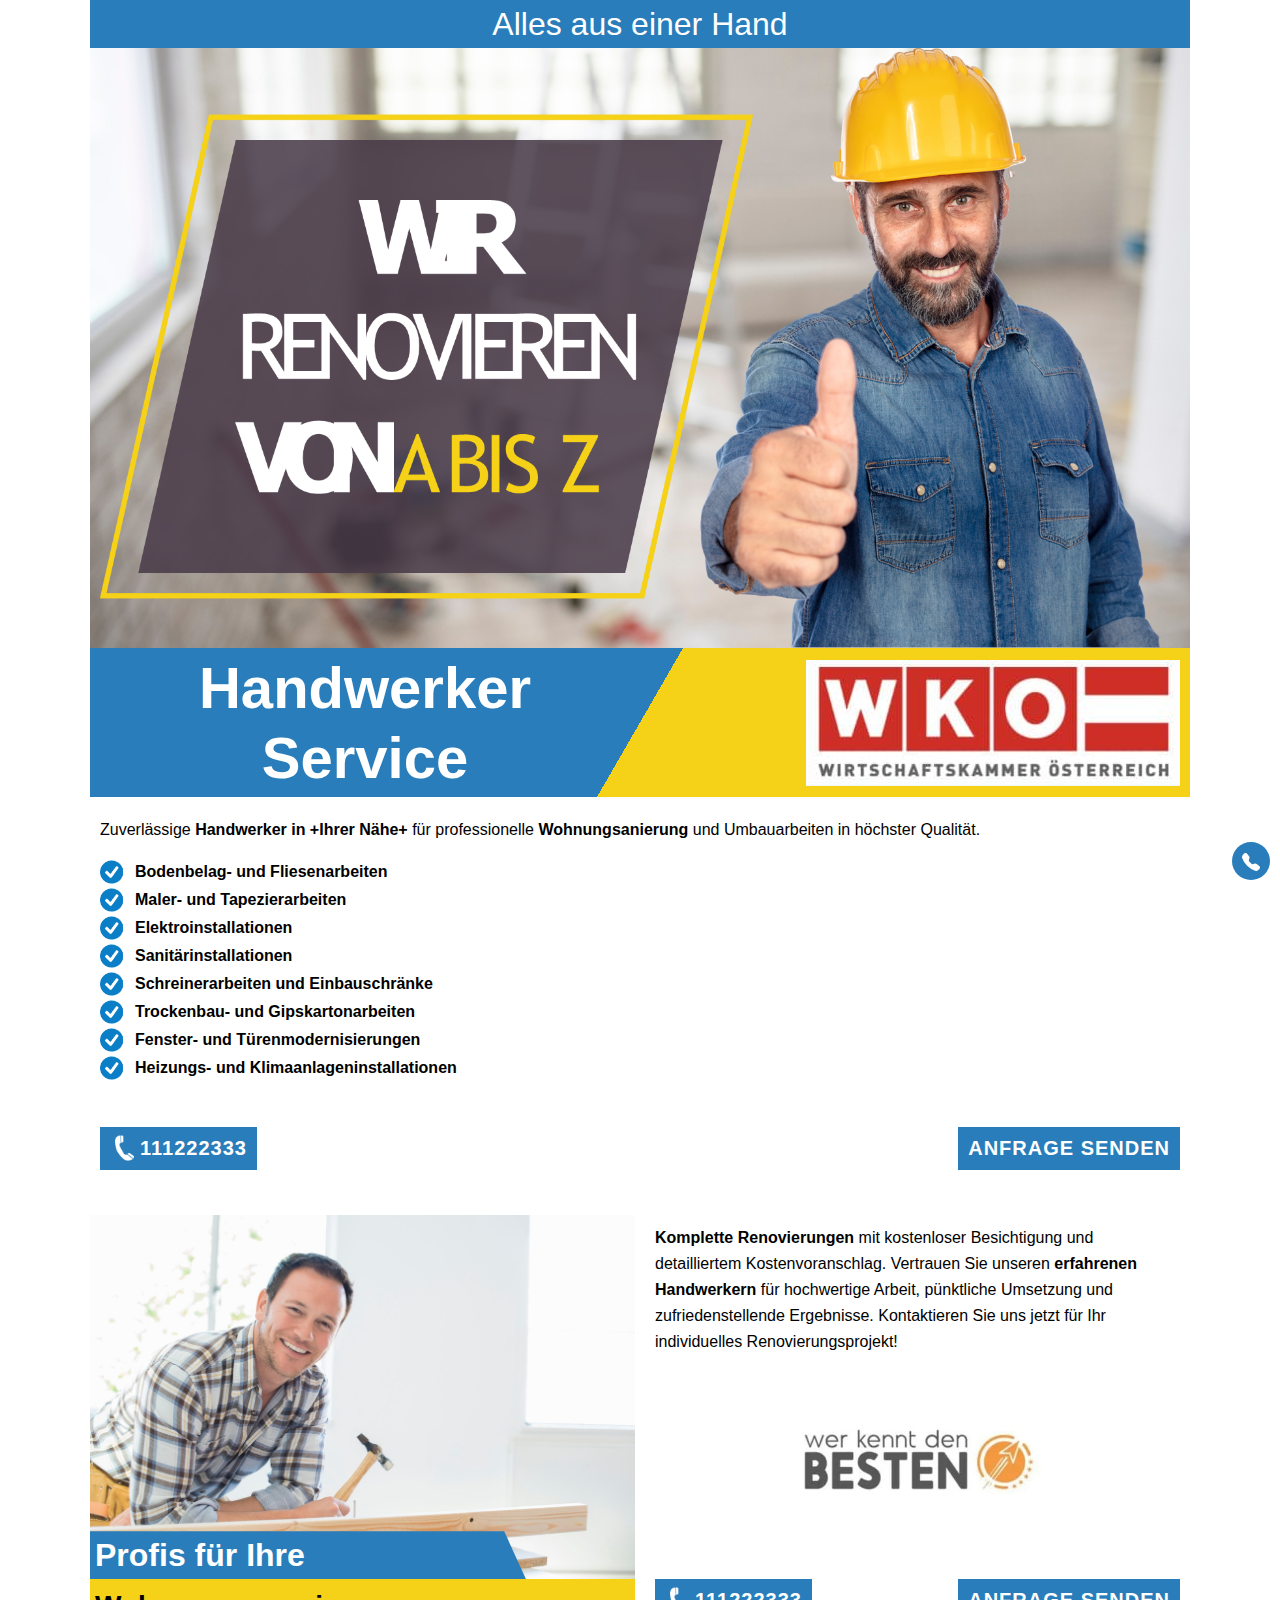
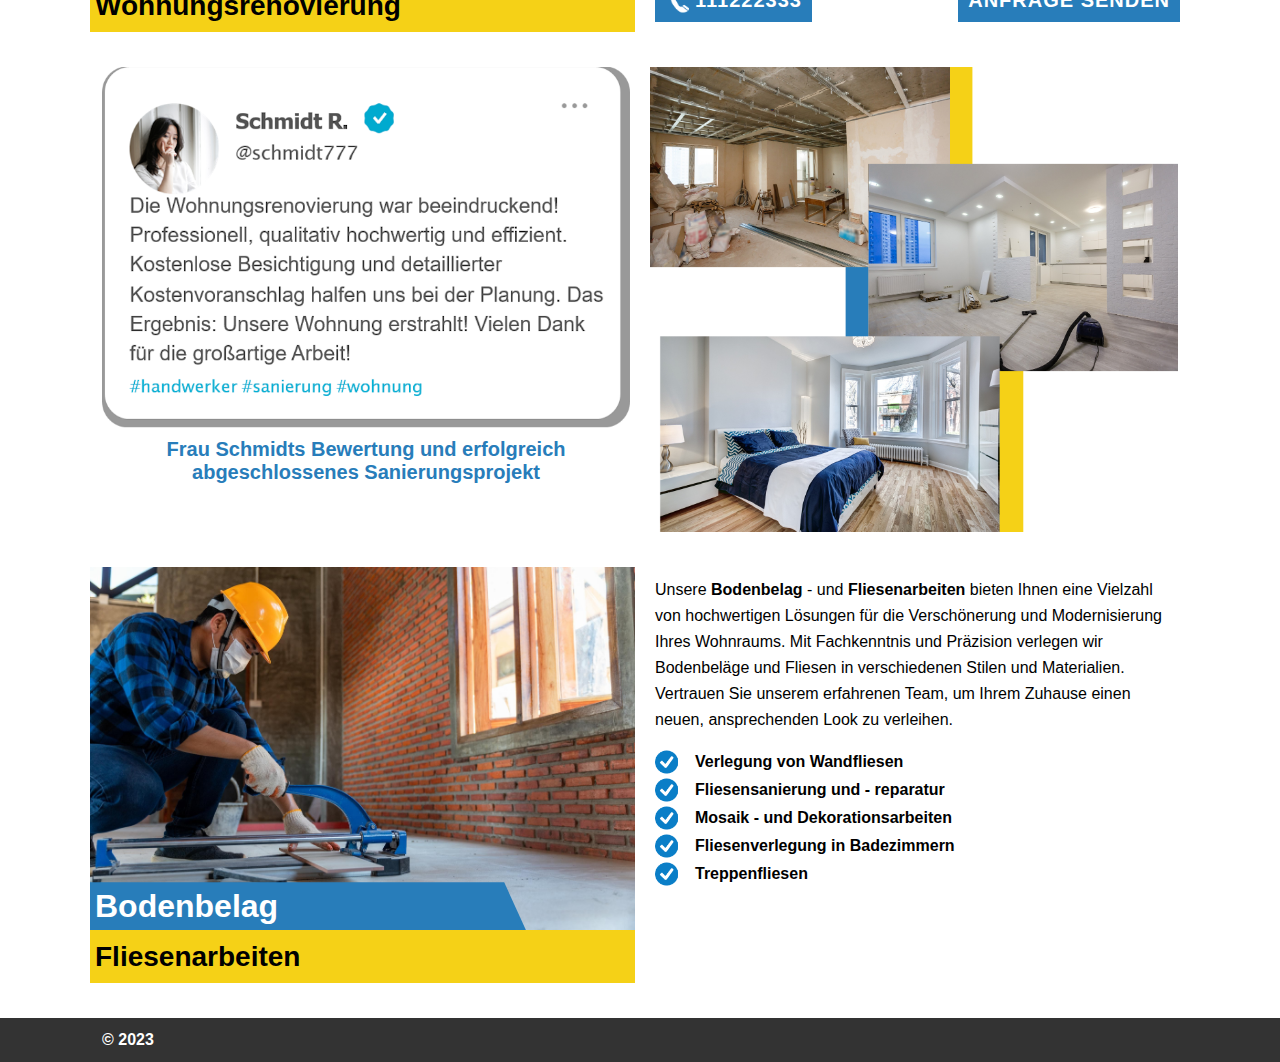
==== commit 01282b3a: "add section flooring" ====
--- a/app/index.html
+++ b/app/index.html
@@ -116,6 +116,33 @@
                 </div>
             </div>
         </section>
+        <section class='flooring'>
+            <div class='container-fluid'>
+                <div class='row'>
+                    <div class='col-12 containerP0'>
+                        <div class='flooring__box'>
+                            <div class="flooring__left">
+                                <div class="flooring__imgW">
+                                    <img class="flooring__img" src="assets/img/img563.jpg" alt="" >
+                                </div>
+                                <h2 class="flooring__title">Bodenbelag</h2>
+                                <h3 class="flooring__subTitle">Fliesenarbeiten</h3>
+                            </div>
+                            <div class="flooring__right">
+                                <p class="flooring__txt">Unsere <b>Bodenbelag</b> - und <b>Fliesenarbeiten</b> bieten  Ihnen eine Vielzahl von hochwertigen Lösungen für  die Verschönerung und Modernisierung Ihres  Wohnraums. Mit Fachkenntnis und Präzision  verlegen wir Bodenbeläge und Fliesen in  verschiedenen Stilen und Materialien. Vertrauen Sie  unserem erfahrenen Team, um Ihrem Zuhause einen  neuen, ansprechenden Look zu verleihen.</p>
+                                <ul class="flooring__ul">
+                                    <li>Verlegung von Wandfliesen</li>
+                                    <li>Fliesensanierung und - reparatur</li>
+                                    <li>Mosaik - und Dekorationsarbeiten</li>
+                                    <li>Fliesenverlegung in Badezimmern</li>
+                                    <li>Treppenfliesen</li>
+                                </ul>
+                            </div>
+                        </div>
+                    </div>
+                </div>
+            </div>
+        </section>
         
         <section class='btnFixedD'>
             <div class='btnFixedD__box'>
--- a/app/assets/css/style.min.css
+++ b/app/assets/css/style.min.css
@@ -1,2 +1,2 @@
-*{-webkit-box-sizing:border-box;box-sizing:border-box}a,abbr,acronym,address,applet,article,aside,audio,b,big,blockquote,body,canvas,caption,center,cite,code,dd,del,details,dfn,div,dl,dt,em,embed,fieldset,figcaption,figure,footer,form,h1,h2,h3,h4,h5,h6,header,hgroup,html,i,iframe,img,ins,kbd,label,legend,li,mark,menu,nav,object,ol,output,p,pre,q,ruby,s,samp,section,small,span,strike,strong,sub,summary,sup,table,tbody,td,tfoot,th,thead,time,tr,tt,u,ul,var,video{margin:0;padding:0;border:0}a{text-decoration:none;display:inline-block}.container{max-width:1100px;margin:0 auto}.containerP0{max-width:1100px;margin:0 auto;padding:0}body{margin:auto;padding:0;font:16px Helvetica,Arial,sans-serif;max-width:1920px;min-width:320px;color:#000}.header{padding:0 0 35px}.header__dscr{background-color:#287dba;color:#fff;text-align:center;padding:5px}.header__img{width:100%;height:100%;-o-object-fit:cover;object-fit:cover}.header__wrapper{display:-webkit-box;display:-ms-flexbox;display:flex;-webkit-box-pack:justify;-ms-flex-pack:justify;justify-content:space-between;background-image:-o-linear-gradient(330deg,#287dba 50%,#f5d117 50%);background-image:linear-gradient(120deg,#287dba 50%,#f5d117 50%)}.header__inner{width:50%;text-align:center;padding:5px 10px}.header__inner:nth-child(2){display:-webkit-box;display:-ms-flexbox;display:flex;-webkit-box-align:center;-ms-flex-align:center;align-items:center;-webkit-box-pack:end;-ms-flex-pack:end;justify-content:flex-end}.header__title{font-size:clamp(32px,5vw,58px);font-weight:700;color:#fff;height:100%;display:-webkit-box;display:-ms-flexbox;display:flex;-webkit-box-align:center;-ms-flex-align:center;align-items:center;-webkit-box-pack:center;-ms-flex-pack:center;justify-content:center}.header__imgWko{max-width:100%}.header__right{padding:10px}.header__txt{margin:10px 0 20px;line-height:26px}.header__ul{font-weight:700;display:-webkit-box;display:-ms-flexbox;display:flex;-webkit-box-orient:vertical;-webkit-box-direction:normal;-ms-flex-direction:column;flex-direction:column;gap:10px}.header__ul li{position:relative;padding-left:35px}.header__ul li::before{content:"";position:absolute;background-image:url(../img/001.png);background-size:cover;width:23px;height:23px;left:0;top:50%;-webkit-transform:translateY(-50%);-ms-transform:translateY(-50%);transform:translateY(-50%)}.header__btnW{display:-webkit-box;display:-ms-flexbox;display:flex;-webkit-box-align:center;-ms-flex-align:center;align-items:center;-webkit-box-pack:justify;-ms-flex-pack:justify;justify-content:space-between;gap:10px;margin-top:50px}.header__btn{background-color:#287dba;color:#fff;font-weight:700;letter-spacing:1px;font-size:20px;padding:10px 10px 10px 40px}.header__btn span{position:relative}.header__btn span::before{content:"";position:absolute;background-image:url(../img/ok4.png);background-size:contain;background-repeat:no-repeat;width:25px;height:25px;left:-25px;top:50%;-webkit-transform:translateY(-50%);-ms-transform:translateY(-50%);transform:translateY(-50%)}.header__btn:hover{color:#fff}.header__btnM{background-color:#287dba;color:#fff;font-weight:700;letter-spacing:1px;font-size:20px;padding:10px 10px 10px 40px;padding:10px}.header__btnM span{position:relative}.header__btnM span::before{content:"";position:absolute;background-image:url(../img/ok4.png);background-size:contain;background-repeat:no-repeat;width:25px;height:25px;left:-25px;top:50%;-webkit-transform:translateY(-50%);-ms-transform:translateY(-50%);transform:translateY(-50%)}.header__btnM:hover{color:#fff}.professionalsForYour{padding:0 0 35px}.professionalsForYour__box{display:-ms-grid;display:grid;-ms-grid-columns:(1fr)[2];grid-template-columns:repeat(2,1fr);gap:10px}.professionalsForYour__img{width:100%;height:100%;-o-object-fit:cover;object-fit:cover}.professionalsForYour__title{background-color:#287dba;color:#fff;font-weight:700;padding:5px;width:80%;height:48px;-webkit-clip-path:polygon(0 0,95% 0,100% 100%,0 100%);clip-path:polygon(0 0,95% 0,100% 100%,0 100%);margin-top:-48px;display:-webkit-box;display:-ms-flexbox;display:flex;-webkit-box-align:center;-ms-flex-align:center;align-items:center}.professionalsForYour__subTitle{background-color:#f5d117;color:#000;font-weight:700;padding:10px 5px;height:53px;display:-webkit-box;display:-ms-flexbox;display:flex;-webkit-box-align:center;-ms-flex-align:center;align-items:center}.professionalsForYour__right{padding:10px;display:-webkit-box;display:-ms-flexbox;display:flex;-webkit-box-orient:vertical;-webkit-box-direction:normal;-ms-flex-direction:column;flex-direction:column;-webkit-box-pack:justify;-ms-flex-pack:justify;justify-content:space-between}.professionalsForYour__txt{line-height:26px}.professionalsForYour__imgW2{text-align:center}.professionalsForYour__img2{max-width:250px;margin:20px 0}.professionalsForYour__btnW{display:-webkit-box;display:-ms-flexbox;display:flex;-webkit-box-align:center;-ms-flex-align:center;align-items:center;-webkit-box-pack:justify;-ms-flex-pack:justify;justify-content:space-between;gap:10px}.professionalsForYour__btn{background-color:#287dba;color:#fff;font-weight:700;letter-spacing:1px;font-size:20px;padding:10px 10px 10px 40px}.professionalsForYour__btn span{position:relative}.professionalsForYour__btn span::before{content:"";position:absolute;background-image:url(../img/ok4.png);background-size:contain;background-repeat:no-repeat;width:25px;height:25px;left:-25px;top:50%;-webkit-transform:translateY(-50%);-ms-transform:translateY(-50%);transform:translateY(-50%)}.professionalsForYour__btn:hover{color:#fff}.professionalsForYour__btnM{background-color:#287dba;color:#fff;font-weight:700;letter-spacing:1px;font-size:20px;padding:10px 10px 10px 40px;padding:10px}.professionalsForYour__btnM span{position:relative}.professionalsForYour__btnM span::before{content:"";position:absolute;background-image:url(../img/ok4.png);background-size:contain;background-repeat:no-repeat;width:25px;height:25px;left:-25px;top:50%;-webkit-transform:translateY(-50%);-ms-transform:translateY(-50%);transform:translateY(-50%)}.professionalsForYour__btnM:hover{color:#fff}.comments{padding:0 0 35px}.comments__box{display:-ms-grid;display:grid;-ms-grid-columns:(1fr)[2];grid-template-columns:repeat(2,1fr);gap:20px}.comments__img,.comments__img2{width:100%;height:100%;-o-object-fit:cover;object-fit:cover}.comments__dscr{font-size:20px;color:#287dba;font-weight:700;text-align:center;margin-top:10px}.btnFixed{display:none;position:fixed;bottom:0;width:100%;padding:0;margin-bottom:10px}.btnFixed__btn{background-color:#287dba;color:#fff;font-weight:700;letter-spacing:1px;font-size:20px;padding:10px 10px 10px 40px;background-color:#287dba;width:100%;text-align:center;padding:16px 15px;border-radius:0}.btnFixed__btn span{position:relative}.btnFixed__btn span::before{content:"";position:absolute;background-image:url(../img/ok4.png);background-size:contain;background-repeat:no-repeat;width:25px;height:25px;left:-25px;top:50%;-webkit-transform:translateY(-50%);-ms-transform:translateY(-50%);transform:translateY(-50%)}.btnFixed__btn:hover{color:#fff}.btnFixed__btn::after{content:"";position:absolute;right:10px;top:5px;font-size:12px}.btnFixedD{position:fixed;bottom:20px;right:10px}.btnFixedD__btn{background-color:#287dba;padding:10px;border-radius:50px;width:38px;height:38px}.btnFixedD__img{width:100%}footer{background-color:#333;color:#fff;font-weight:700;padding:13px 0}@media (max-width:500px){.btnFixedD{display:none}.btnFixed{display:block}footer{margin-bottom:60px}}
-/*# sourceMappingURL=[data-uri] */
+*{-webkit-box-sizing:border-box;box-sizing:border-box}a,abbr,acronym,address,applet,article,aside,audio,b,big,blockquote,body,canvas,caption,center,cite,code,dd,del,details,dfn,div,dl,dt,em,embed,fieldset,figcaption,figure,footer,form,h1,h2,h3,h4,h5,h6,header,hgroup,html,i,iframe,img,ins,kbd,label,legend,li,mark,menu,nav,object,ol,output,p,pre,q,ruby,s,samp,section,small,span,strike,strong,sub,summary,sup,table,tbody,td,tfoot,th,thead,time,tr,tt,u,ul,var,video{margin:0;padding:0;border:0}a{text-decoration:none;display:inline-block}.container{max-width:1100px;margin:0 auto}.containerP0{max-width:1100px;margin:0 auto;padding:0}body{margin:auto;padding:0;font:16px Helvetica,Arial,sans-serif;max-width:1920px;min-width:320px;color:#000}.header{padding:0 0 35px}.header__dscr{background-color:#287dba;color:#fff;text-align:center;padding:5px}.header__img{width:100%;height:100%;-o-object-fit:cover;object-fit:cover}.header__wrapper{display:-webkit-box;display:-ms-flexbox;display:flex;-webkit-box-pack:justify;-ms-flex-pack:justify;justify-content:space-between;background-image:-o-linear-gradient(330deg,#287dba 50%,#f5d117 50%);background-image:linear-gradient(120deg,#287dba 50%,#f5d117 50%)}.header__inner{width:50%;text-align:center;padding:5px 10px}.header__inner:nth-child(2){display:-webkit-box;display:-ms-flexbox;display:flex;-webkit-box-align:center;-ms-flex-align:center;align-items:center;-webkit-box-pack:end;-ms-flex-pack:end;justify-content:flex-end}.header__title{font-size:clamp(32px,5vw,58px);font-weight:700;color:#fff;height:100%;display:-webkit-box;display:-ms-flexbox;display:flex;-webkit-box-align:center;-ms-flex-align:center;align-items:center;-webkit-box-pack:center;-ms-flex-pack:center;justify-content:center}.header__imgWko{max-width:100%}.header__right{padding:10px}.header__txt{margin:10px 0 20px;line-height:26px}.header__ul{font-weight:700;display:-webkit-box;display:-ms-flexbox;display:flex;-webkit-box-orient:vertical;-webkit-box-direction:normal;-ms-flex-direction:column;flex-direction:column;gap:10px}.header__ul li{position:relative;padding-left:35px}.header__ul li::before{content:"";position:absolute;background-image:url(../img/001.png);background-size:cover;width:23px;height:23px;left:0;top:50%;-webkit-transform:translateY(-50%);-ms-transform:translateY(-50%);transform:translateY(-50%)}.header__btnW{display:-webkit-box;display:-ms-flexbox;display:flex;-webkit-box-align:center;-ms-flex-align:center;align-items:center;-webkit-box-pack:justify;-ms-flex-pack:justify;justify-content:space-between;gap:10px;margin-top:50px}.header__btn{background-color:#287dba;color:#fff;font-weight:700;letter-spacing:1px;font-size:20px;padding:10px 10px 10px 40px}.header__btn span{position:relative}.header__btn span::before{content:"";position:absolute;background-image:url(../img/ok4.png);background-size:contain;background-repeat:no-repeat;width:25px;height:25px;left:-25px;top:50%;-webkit-transform:translateY(-50%);-ms-transform:translateY(-50%);transform:translateY(-50%)}.header__btn:hover{color:#fff}.header__btnM{background-color:#287dba;color:#fff;font-weight:700;letter-spacing:1px;font-size:20px;padding:10px 10px 10px 40px;padding:10px}.header__btnM span{position:relative}.header__btnM span::before{content:"";position:absolute;background-image:url(../img/ok4.png);background-size:contain;background-repeat:no-repeat;width:25px;height:25px;left:-25px;top:50%;-webkit-transform:translateY(-50%);-ms-transform:translateY(-50%);transform:translateY(-50%)}.header__btnM:hover{color:#fff}.professionalsForYour{padding:0 0 35px}.professionalsForYour__box{display:-ms-grid;display:grid;-ms-grid-columns:(1fr)[2];grid-template-columns:repeat(2,1fr);gap:10px}.professionalsForYour__img{width:100%;height:100%;-o-object-fit:cover;object-fit:cover}.professionalsForYour__title{background-color:#287dba;color:#fff;font-weight:700;padding:5px;width:80%;height:48px;-webkit-clip-path:polygon(0 0,95% 0,100% 100%,0 100%);clip-path:polygon(0 0,95% 0,100% 100%,0 100%);margin-top:-48px;display:-webkit-box;display:-ms-flexbox;display:flex;-webkit-box-align:center;-ms-flex-align:center;align-items:center}.professionalsForYour__subTitle{background-color:#f5d117;color:#000;font-weight:700;padding:10px 5px;height:53px;display:-webkit-box;display:-ms-flexbox;display:flex;-webkit-box-align:center;-ms-flex-align:center;align-items:center}.professionalsForYour__right{padding:10px;display:-webkit-box;display:-ms-flexbox;display:flex;-webkit-box-orient:vertical;-webkit-box-direction:normal;-ms-flex-direction:column;flex-direction:column;-webkit-box-pack:justify;-ms-flex-pack:justify;justify-content:space-between}.professionalsForYour__txt{line-height:26px}.professionalsForYour__imgW2{text-align:center}.professionalsForYour__img2{max-width:250px;margin:20px 0}.professionalsForYour__btnW{display:-webkit-box;display:-ms-flexbox;display:flex;-webkit-box-align:center;-ms-flex-align:center;align-items:center;-webkit-box-pack:justify;-ms-flex-pack:justify;justify-content:space-between;gap:10px}.professionalsForYour__btn{background-color:#287dba;color:#fff;font-weight:700;letter-spacing:1px;font-size:20px;padding:10px 10px 10px 40px}.professionalsForYour__btn span{position:relative}.professionalsForYour__btn span::before{content:"";position:absolute;background-image:url(../img/ok4.png);background-size:contain;background-repeat:no-repeat;width:25px;height:25px;left:-25px;top:50%;-webkit-transform:translateY(-50%);-ms-transform:translateY(-50%);transform:translateY(-50%)}.professionalsForYour__btn:hover{color:#fff}.professionalsForYour__btnM{background-color:#287dba;color:#fff;font-weight:700;letter-spacing:1px;font-size:20px;padding:10px 10px 10px 40px;padding:10px}.professionalsForYour__btnM span{position:relative}.professionalsForYour__btnM span::before{content:"";position:absolute;background-image:url(../img/ok4.png);background-size:contain;background-repeat:no-repeat;width:25px;height:25px;left:-25px;top:50%;-webkit-transform:translateY(-50%);-ms-transform:translateY(-50%);transform:translateY(-50%)}.professionalsForYour__btnM:hover{color:#fff}.comments{padding:0 0 35px}.comments__box{display:-ms-grid;display:grid;-ms-grid-columns:(1fr)[2];grid-template-columns:repeat(2,1fr);gap:20px}.comments__img,.comments__img2{width:100%;height:100%;-o-object-fit:cover;object-fit:cover}.comments__dscr{font-size:20px;color:#287dba;font-weight:700;text-align:center;margin-top:10px}.flooring{padding:0 0 35px}.flooring__box{display:-ms-grid;display:grid;-ms-grid-columns:(1fr)[2];grid-template-columns:repeat(2,1fr);gap:10px}.flooring__img{width:100%;height:100%;-o-object-fit:cover;object-fit:cover}.flooring__title{background-color:#287dba;color:#fff;font-weight:700;padding:5px;width:80%;height:48px;-webkit-clip-path:polygon(0 0,95% 0,100% 100%,0 100%);clip-path:polygon(0 0,95% 0,100% 100%,0 100%);margin-top:-48px;display:-webkit-box;display:-ms-flexbox;display:flex;-webkit-box-align:center;-ms-flex-align:center;align-items:center}.flooring__subTitle{background-color:#f5d117;color:#000;font-weight:700;padding:10px 5px;height:53px;display:-webkit-box;display:-ms-flexbox;display:flex;-webkit-box-align:center;-ms-flex-align:center;align-items:center}.flooring__right{padding:10px}.flooring__txt{line-height:26px}.flooring__ul{margin-top:20px;font-weight:700;display:-webkit-box;display:-ms-flexbox;display:flex;-webkit-box-orient:vertical;-webkit-box-direction:normal;-ms-flex-direction:column;flex-direction:column;gap:10px}.flooring__ul li{position:relative;padding-left:40px}.flooring__ul li::before{content:"";position:absolute;background-image:url(../img/001.png);background-size:cover;width:23px;height:23px;left:0;top:50%;-webkit-transform:translateY(-50%);-ms-transform:translateY(-50%);transform:translateY(-50%)}.btnFixed{display:none;position:fixed;bottom:0;width:100%;padding:0;margin-bottom:10px}.btnFixed__btn{background-color:#287dba;color:#fff;font-weight:700;letter-spacing:1px;font-size:20px;padding:10px 10px 10px 40px;background-color:#287dba;width:100%;text-align:center;padding:16px 15px;border-radius:0}.btnFixed__btn span{position:relative}.btnFixed__btn span::before{content:"";position:absolute;background-image:url(../img/ok4.png);background-size:contain;background-repeat:no-repeat;width:25px;height:25px;left:-25px;top:50%;-webkit-transform:translateY(-50%);-ms-transform:translateY(-50%);transform:translateY(-50%)}.btnFixed__btn:hover{color:#fff}.btnFixed__btn::after{content:"";position:absolute;right:10px;top:5px;font-size:12px}.btnFixedD{position:fixed;bottom:20px;right:10px}.btnFixedD__btn{background-color:#287dba;padding:10px;border-radius:50px;width:38px;height:38px}.btnFixedD__img{width:100%}footer{background-color:#333;color:#fff;font-weight:700;padding:13px 0}@media (max-width:500px){.btnFixedD{display:none}.btnFixed{display:block}footer{margin-bottom:60px}}
+/*# sourceMappingURL=[data-uri] */
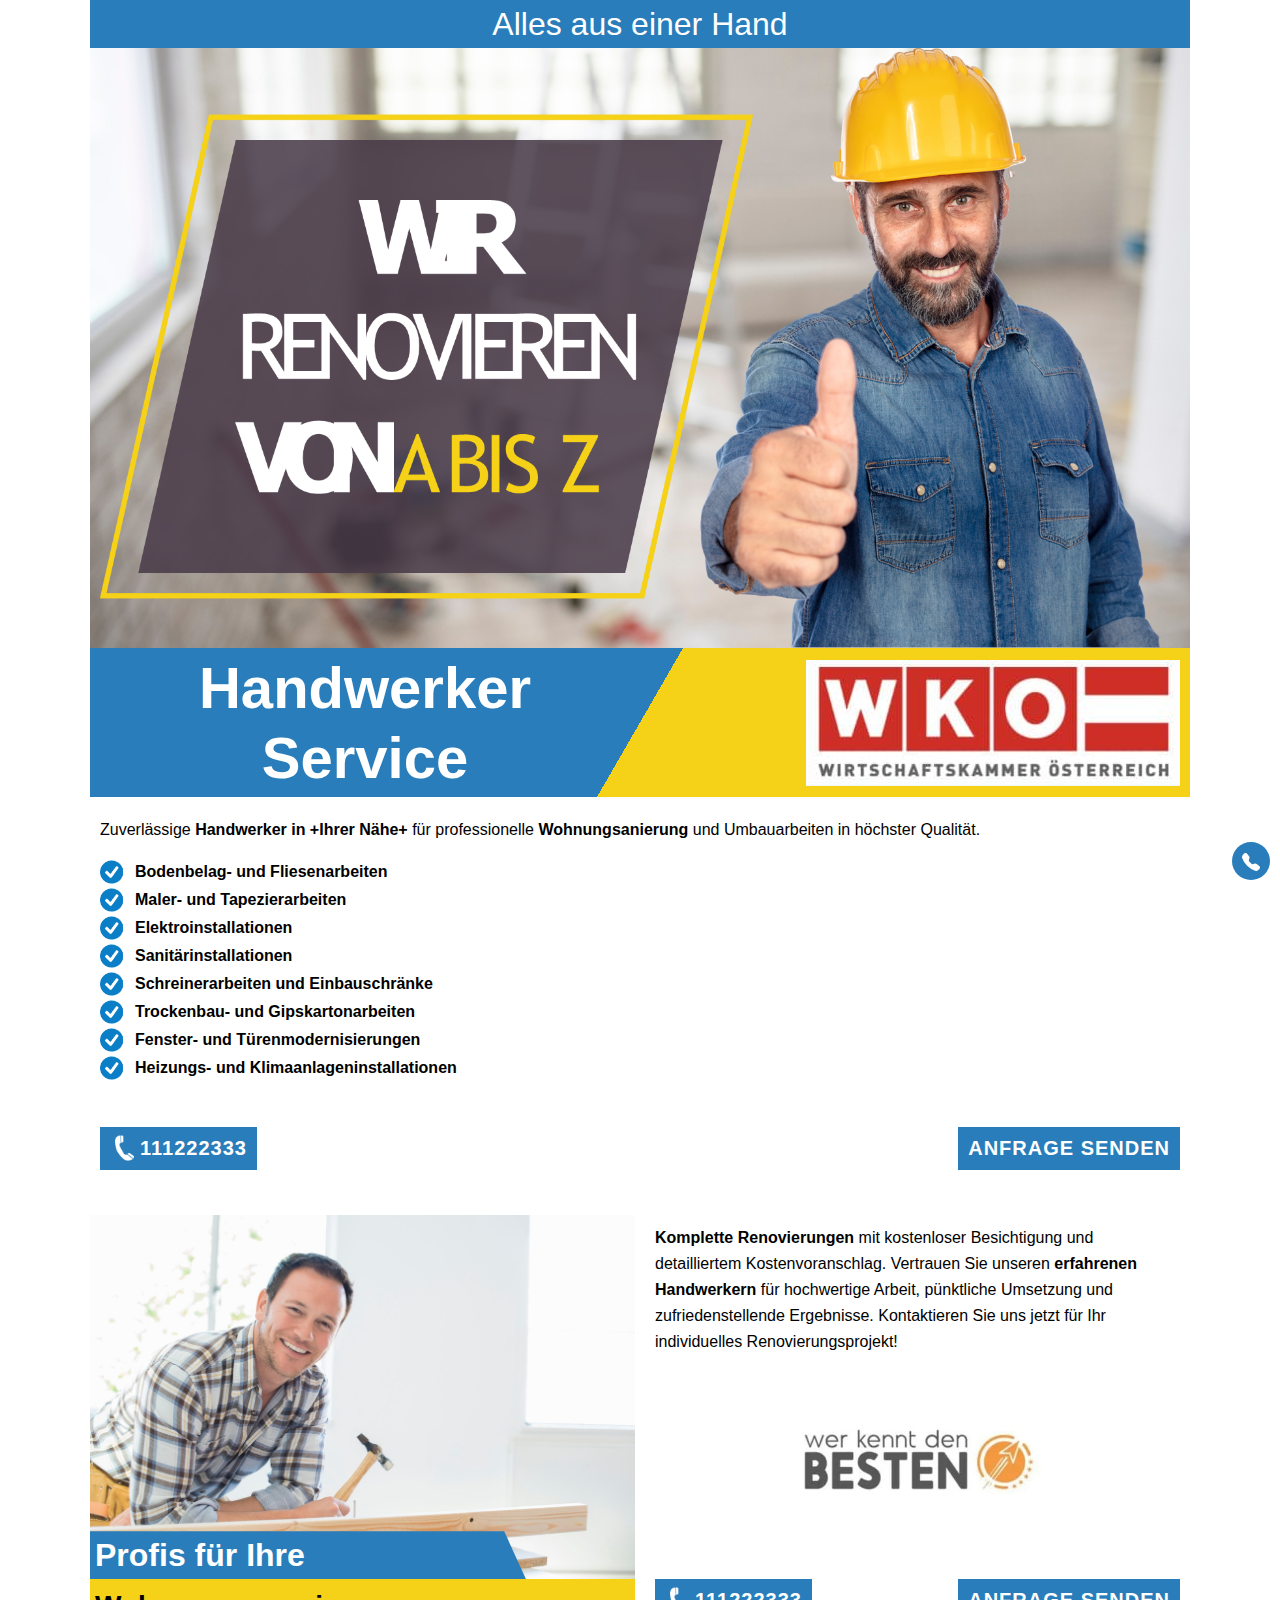
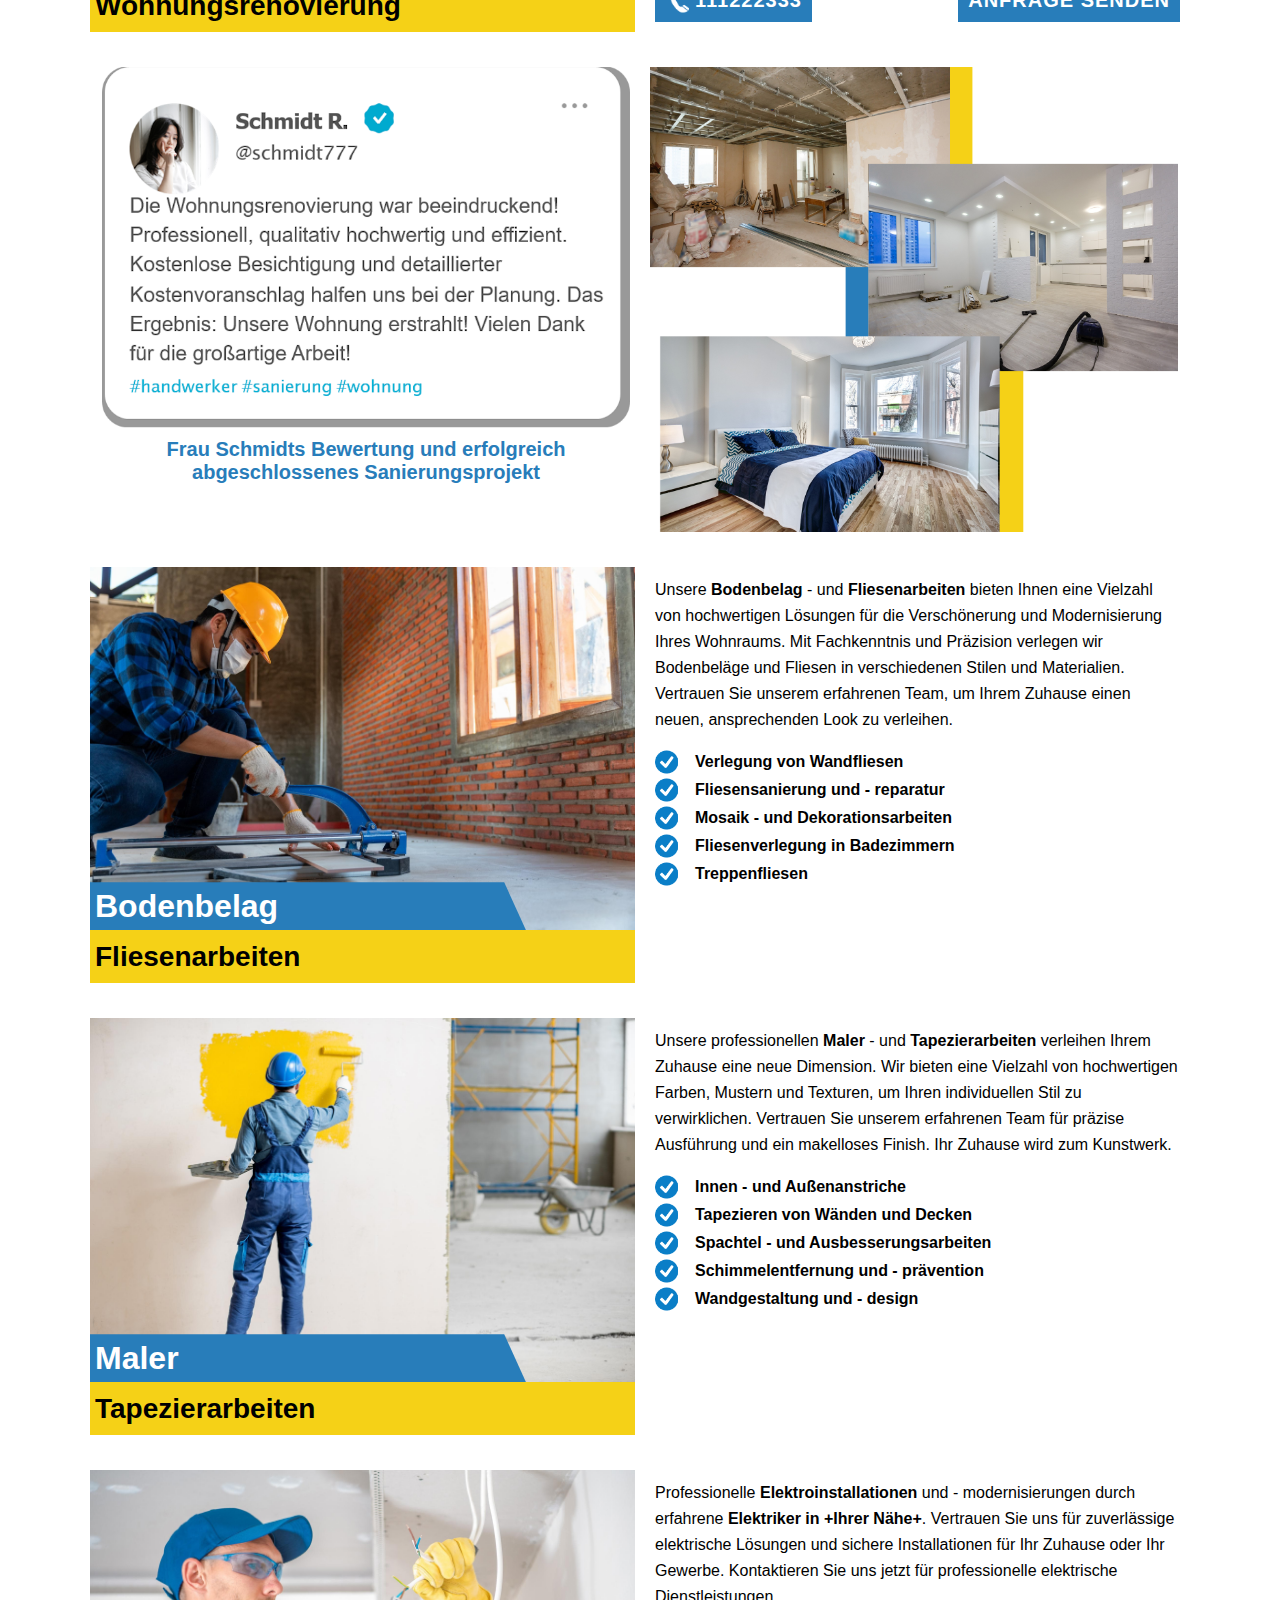
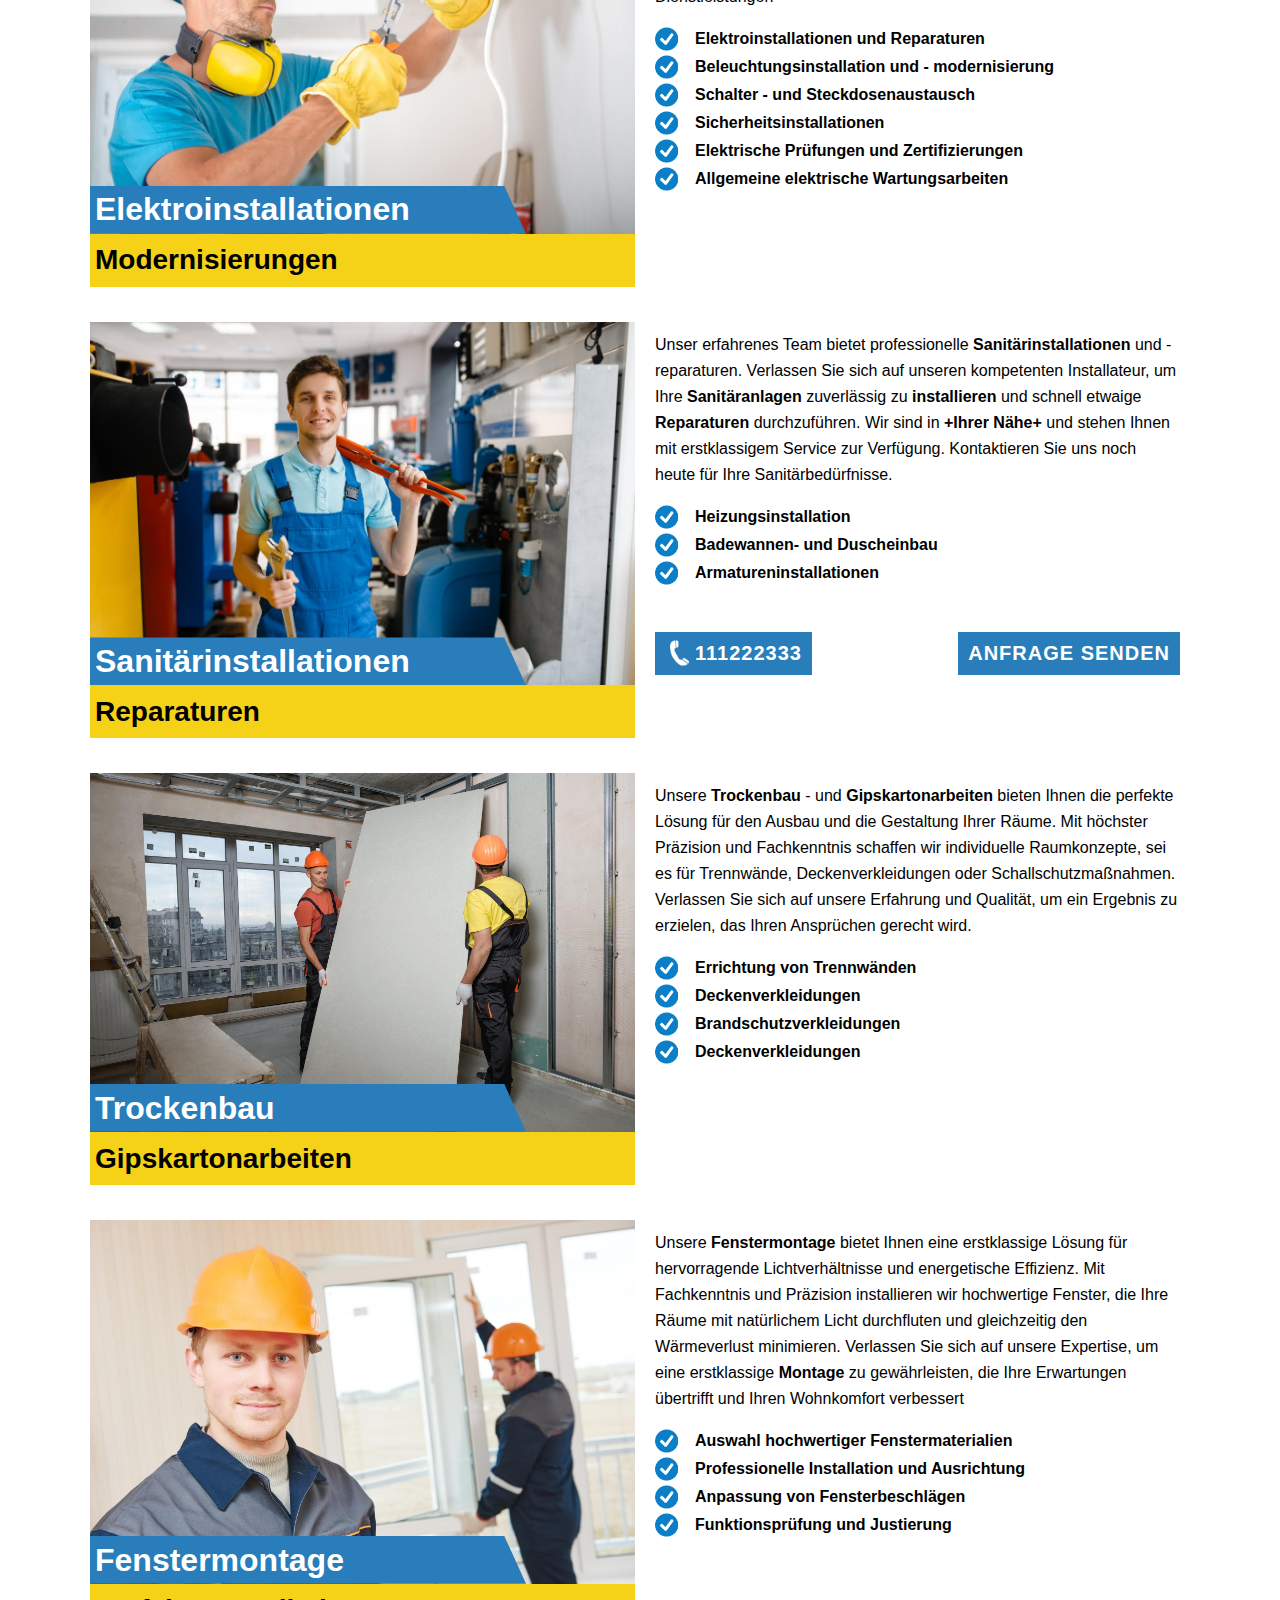
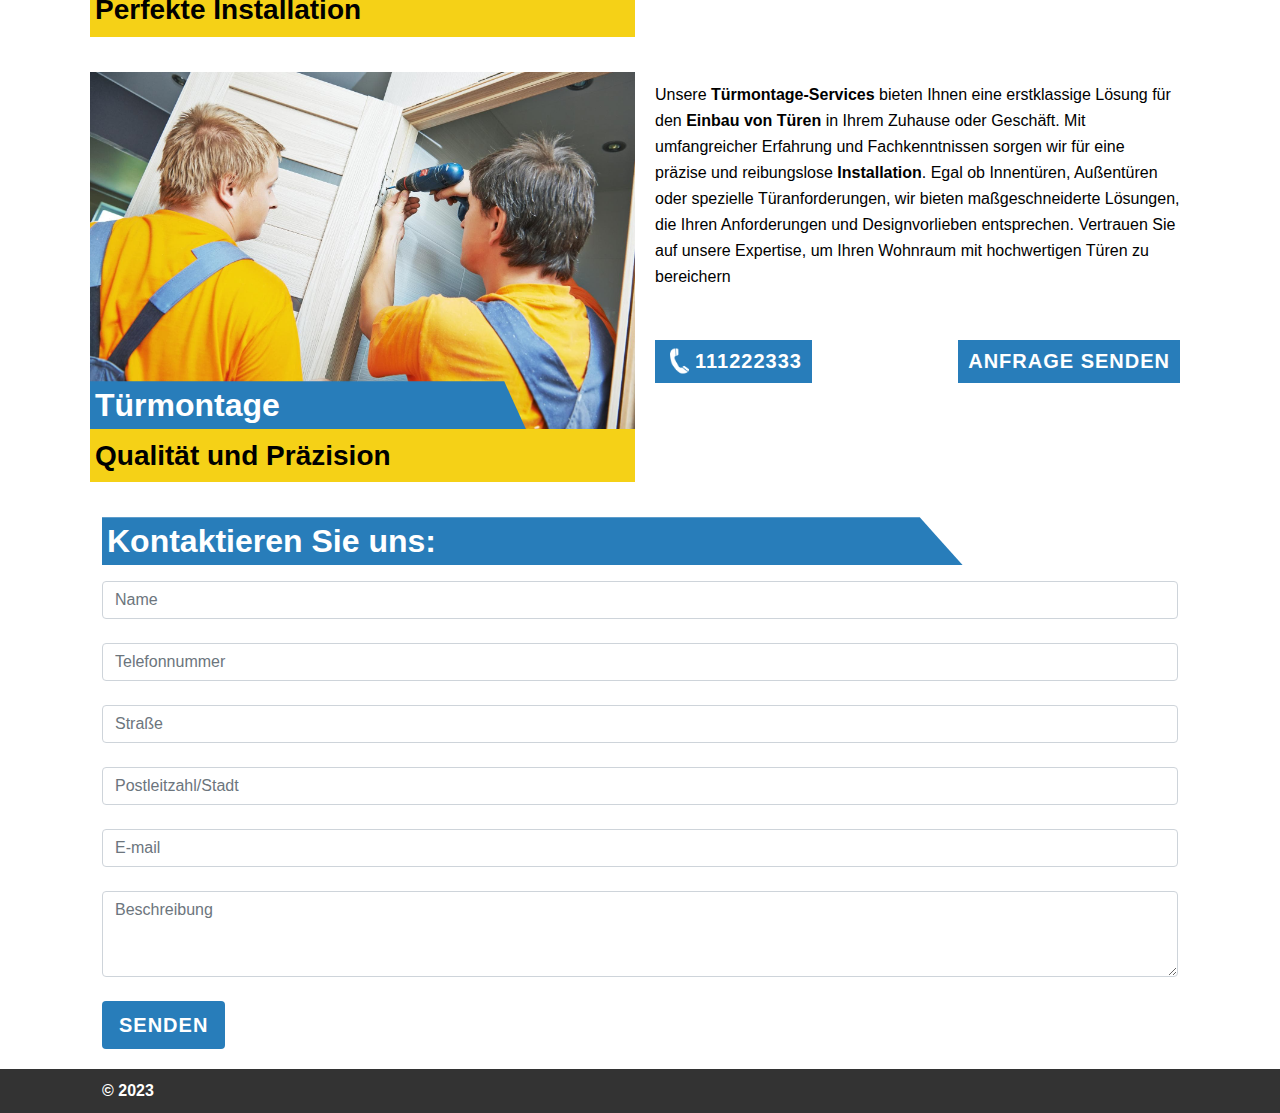
==== commit c05c040b: "finish verstka" ====
--- a/app/index.html
+++ b/app/index.html
@@ -143,6 +143,210 @@
                 </div>
             </div>
         </section>
+        <section class='flooring'>
+            <div class='container-fluid'>
+                <div class='row'>
+                    <div class='col-12 containerP0'>
+                        <div class='flooring__box'>
+                            <div class="flooring__left">
+                                <div class="flooring__imgW">
+                                    <img class="flooring__img" src="assets/img/img566.jpg" alt="" >
+                                </div>
+                                <h2 class="flooring__title">Maler</h2>
+                                <h3 class="flooring__subTitle">Tapezierarbeiten</h3>
+                            </div>
+                            <div class="flooring__right">
+                                <p class="flooring__txt">Unsere professionellen <b>Maler</b> - und <b>Tapezierarbeiten</b>  verleihen Ihrem Zuhause eine neue Dimension. Wir  bieten eine Vielzahl von hochwertigen Farben,  Mustern und Texturen, um Ihren individuellen Stil zu  verwirklichen. Vertrauen Sie unserem erfahrenen  Team für präzise Ausführung und ein makelloses  Finish. Ihr Zuhause wird zum Kunstwerk.</p>
+                                <ul class="flooring__ul">
+                                    <li>Innen - und Außenanstriche</li>
+                                    <li>Tapezieren von Wänden und Decken</li>
+                                    <li>Spachtel - und Ausbesserungsarbeiten</li>
+                                    <li>Schimmelentfernung und - prävention</li>
+                                    <li>Wandgestaltung und - design</li>
+                                </ul>
+                            </div>
+                        </div>
+                    </div>
+                </div>
+            </div>
+        </section>
+        <section class='flooring'>
+            <div class='container-fluid'>
+                <div class='row'>
+                    <div class='col-12 containerP0'>
+                        <div class='flooring__box'>
+                            <div class="flooring__left">
+                                <div class="flooring__imgW">
+                                    <img class="flooring__img" src="assets/img/img569.jpg" alt="" >
+                                </div>
+                                <h2 class="flooring__title">Elektroinstallationen</h2>
+                                <h3 class="flooring__subTitle">Modernisierungen</h3>
+                            </div>
+                            <div class="flooring__right">
+                                <p class="flooring__txt">Professionelle <b>Elektroinstallationen</b> und -  modernisierungen durch erfahrene <b>Elektriker in
+                                    +Ihrer Nähe+</b>. Vertrauen Sie uns für zuverlässige  elektrische Lösungen und sichere Installationen für  Ihr Zuhause oder Ihr Gewerbe. Kontaktieren Sie uns  jetzt für professionelle elektrische Dienstleistungen</p>
+                                <ul class="flooring__ul">
+                                    <li>Elektroinstallationen und Reparaturen</li>
+                                    <li>Beleuchtungsinstallation und - modernisierung</li>
+                                    <li>Schalter - und Steckdosenaustausch</li>
+                                    <li>Sicherheitsinstallationen</li>
+                                    <li>Elektrische Prüfungen und Zertifizierungen</li>
+                                    <li>Allgemeine elektrische Wartungsarbeiten</li>
+                                </ul>
+                            </div>
+                        </div>
+                    </div>
+                </div>
+            </div>
+        </section>
+        <section class='flooring'>
+            <div class='container-fluid'>
+                <div class='row'>
+                    <div class='col-12 containerP0'>
+                        <div class='flooring__box'>
+                            <div class="flooring__left">
+                                <div class="flooring__imgW">
+                                    <img class="flooring__img" src="assets/img/img572.jpg" alt="" >
+                                </div>
+                                <h2 class="flooring__title">Sanitärinstallationen</h2>
+                                <h3 class="flooring__subTitle">Reparaturen</h3>
+                            </div>
+                            <div class="flooring__right">
+                                <p class="flooring__txt">Unser erfahrenes Team bietet professionelle  <b>Sanitärinstallationen</b> und - reparaturen. Verlassen  Sie sich auf unseren kompetenten Installateur, um  Ihre <b>Sanitäranlagen</b> zuverlässig zu <b>installieren</b> und  schnell etwaige <b>Reparaturen</b> durchzuführen. Wir  sind in <b>+Ihrer Nähe+</b> und stehen Ihnen mit  erstklassigem Service zur Verfügung. Kontaktieren  Sie uns noch heute für Ihre Sanitärbedürfnisse.</p>
+                                <ul class="flooring__ul">
+                                    <li>Heizungsinstallation</li>
+                                    <li>Badewannen- und Duscheinbau  </li>
+                                    <li>Armatureninstallationen</li>
+                                </ul>
+                                <div class="flooring__btnW">
+                                    <a class="flooring__btn" href="#" ><span>111222333</span></a>
+                                    <a class="flooring__btnM" href="#anchor" >ANFRAGE SENDEN</a>
+                                </div>
+                            </div>
+                        </div>
+                    </div>
+                </div>
+            </div>
+        </section>
+        <section class='flooring'>
+            <div class='container-fluid'>
+                <div class='row'>
+                    <div class='col-12 containerP0'>
+                        <div class='flooring__box'>
+                            <div class="flooring__left">
+                                <div class="flooring__imgW">
+                                    <img class="flooring__img" src="assets/img/img575.jpg" alt="" >
+                                </div>
+                                <h2 class="flooring__title">Trockenbau</h2>
+                                <h3 class="flooring__subTitle">Gipskartonarbeiten</h3>
+                            </div>
+                            <div class="flooring__right">
+                                <p class="flooring__txt">Unsere <b>Trockenbau</b> - und <b>Gipskartonarbeiten</b>  bieten Ihnen die perfekte Lösung für den Ausbau und  die Gestaltung Ihrer Räume. Mit höchster Präzision  und Fachkenntnis schaffen wir individuelle  Raumkonzepte, sei es für Trennwände,  Deckenverkleidungen oder Schallschutzmaßnahmen.  Verlassen Sie sich auf unsere Erfahrung und Qualität,  um ein Ergebnis zu erzielen, das Ihren Ansprüchen  gerecht wird.</p>
+                                <ul class="flooring__ul">
+                                    <li>Errichtung von Trennwänden  </li>
+                                    <li>Deckenverkleidungen</li>
+                                    <li>Brandschutzverkleidungen</li>
+                                    <li>Deckenverkleidungen</li>
+                                </ul>
+                            </div>
+                        </div>
+                    </div>
+                </div>
+            </div>
+        </section>
+        <section class='flooring'>
+            <div class='container-fluid'>
+                <div class='row'>
+                    <div class='col-12 containerP0'>
+                        <div class='flooring__box'>
+                            <div class="flooring__left">
+                                <div class="flooring__imgW">
+                                    <img class="flooring__img" src="assets/img/img578.jpg" alt="" >
+                                </div>
+                                <h2 class="flooring__title">Fenstermontage</h2>
+                                <h3 class="flooring__subTitle">Perfekte Installation</h3>
+                            </div>
+                            <div class="flooring__right">
+                                <p class="flooring__txt">Unsere <b>Fenstermontage</b> bietet Ihnen eine  erstklassige Lösung für hervorragende  Lichtverhältnisse und energetische Effizienz. Mit  Fachkenntnis und Präzision installieren wir  hochwertige Fenster, die Ihre Räume mit natürlichem  Licht durchfluten und gleichzeitig den Wärmeverlust  minimieren. Verlassen Sie sich auf unsere Expertise,  um eine erstklassige <b>Montage</b> zu gewährleisten, die  Ihre Erwartungen übertrifft und Ihren Wohnkomfort  verbessert</p>
+                                <ul class="flooring__ul">
+                                    <li>Auswahl hochwertiger Fenstermaterialien</li>
+                                    <li>Professionelle Installation und Ausrichtung</li>
+                                    <li>Anpassung von Fensterbeschlägen</li>
+                                    <li>Funktionsprüfung und Justierung</li>
+                                </ul>
+                            </div>
+                        </div>
+                    </div>
+                </div>
+            </div>
+        </section>
+        <section class='flooring'>
+            <div class='container-fluid'>
+                <div class='row'>
+                    <div class='col-12 containerP0'>
+                        <div class='flooring__box'>
+                            <div class="flooring__left">
+                                <div class="flooring__imgW">
+                                    <img class="flooring__img" src="assets/img/img581.jpg" alt="" >
+                                </div>
+                                <h2 class="flooring__title">Türmontage</h2>
+                                <h3 class="flooring__subTitle">Qualität und Präzision</h3>
+                            </div>
+                            <div class="flooring__right">
+                                <p class="flooring__txt">Unsere <b>Türmontage-Services</b> bieten Ihnen eine  erstklassige Lösung für den <b>Einbau von Türen</b> in  Ihrem Zuhause oder Geschäft. Mit umfangreicher  Erfahrung und Fachkenntnissen sorgen wir für eine  präzise und reibungslose <b>Installation</b>. Egal ob  Innentüren, Außentüren oder spezielle  Türanforderungen, wir bieten maßgeschneiderte  Lösungen, die Ihren Anforderungen und  Designvorlieben entsprechen. Vertrauen Sie auf  unsere Expertise, um Ihren Wohnraum mit  hochwertigen Türen zu bereichern</p>
+                                <div class="flooring__btnW">
+                                    <a class="flooring__btn" href="#" ><span>111222333</span></a>
+                                    <a class="flooring__btnM" href="#anchor" >ANFRAGE SENDEN</a>
+                                </div>
+                            </div>
+                        </div>
+                    </div>
+                </div>
+            </div>
+        </section>
+        <section class='forms'>
+           <div class='forms__wrapper'>
+              <div class='container-fluid'>
+                 <div class='row'>
+                    <div class='col-12 container'>
+                       <div class='forms__box'>
+                          <h2 class='forms__title'>Kontaktieren Sie uns:</h2>
+                          <form id='jq_form' class='mb-0 mt-3'>
+                             <div class='my-0'>
+                                <input class='form-control' placeholder='Name' name='jq_name' type='text'>
+                                <div id='jq_name' style='font-weight:700;font-size:15px;color:red;padding-top:2px;display:none'>Dies ist ein Pflichtfeld.</div>
+                             </div>
+                             <div class='my-4'>
+                                <input class='form-control' placeholder='Telefonnummer' name='jq_phone' type='text'>
+                                <div id='jq_phone' style='font-weight:700;font-size:15px;color:red;padding-top:2px;display:none'>Dies ist ein Pflichtfeld.</div>
+                             </div>
+                             <div class='my-4'>
+                                <input class='form-control' placeholder='Straße' name='jq_street' type='text'>
+                                <div id='jq_street' style='font-weight:700;font-size:15px;color:red;padding-top:2px;display:none'>Dies ist ein Pflichtfeld.</div>
+                             </div>
+                             <div class='my-4'>
+                                <input class='form-control' placeholder='Postleitzahl/Stadt' name='jq_city' type='text'>
+                                <div id='jq_city' style='font-weight:700;font-size:15px;color:red;padding-top:2px;display:none'>Dies ist ein Pflichtfeld.</div>
+                             </div>
+                             <div class='my-4'>
+                                <input class='form-control' placeholder='E-mail' name='jq_email' type='text'>
+                                <div id='jq_email' style='font-weight:700;font-size:15px;color:red;padding-top:2px;display:none'>Dies ist ein Pflichtfeld.</div>
+                             </div>
+                             <div class='my-4'>
+                                <textarea rows='3' class='form-control' name='jq_text' placeholder='Beschreibung'></textarea>
+                                <div id='jq_text' style='font-weight:700;font-size:15px;color:red;padding-top:2px;display:none'>Dies ist ein Pflichtfeld.</div>
+                             </div>
+                             <div>
+                                <input class='btn  text-uppercase fw-bold mb-0 px-3 py-2 forms__button' type='submit' id='jq_submit' value='Senden'>
+                             </div>
+                             <div id='jq_success' style='display:none'>Vielen Dank für Ihre Anfrage. Unsere Mitarbeiter werden sich in Kürze bei Ihnen melden.</div>
+                          </form>
+                       </div>
+                    </div>
+                 </div>
+              </div>
+           </div>
+        </section>
         
         <section class='btnFixedD'>
             <div class='btnFixedD__box'>
--- a/app/assets/css/style.min.css
+++ b/app/assets/css/style.min.css
@@ -1,2 +1,2 @@
-*{-webkit-box-sizing:border-box;box-sizing:border-box}a,abbr,acronym,address,applet,article,aside,audio,b,big,blockquote,body,canvas,caption,center,cite,code,dd,del,details,dfn,div,dl,dt,em,embed,fieldset,figcaption,figure,footer,form,h1,h2,h3,h4,h5,h6,header,hgroup,html,i,iframe,img,ins,kbd,label,legend,li,mark,menu,nav,object,ol,output,p,pre,q,ruby,s,samp,section,small,span,strike,strong,sub,summary,sup,table,tbody,td,tfoot,th,thead,time,tr,tt,u,ul,var,video{margin:0;padding:0;border:0}a{text-decoration:none;display:inline-block}.container{max-width:1100px;margin:0 auto}.containerP0{max-width:1100px;margin:0 auto;padding:0}body{margin:auto;padding:0;font:16px Helvetica,Arial,sans-serif;max-width:1920px;min-width:320px;color:#000}.header{padding:0 0 35px}.header__dscr{background-color:#287dba;color:#fff;text-align:center;padding:5px}.header__img{width:100%;height:100%;-o-object-fit:cover;object-fit:cover}.header__wrapper{display:-webkit-box;display:-ms-flexbox;display:flex;-webkit-box-pack:justify;-ms-flex-pack:justify;justify-content:space-between;background-image:-o-linear-gradient(330deg,#287dba 50%,#f5d117 50%);background-image:linear-gradient(120deg,#287dba 50%,#f5d117 50%)}.header__inner{width:50%;text-align:center;padding:5px 10px}.header__inner:nth-child(2){display:-webkit-box;display:-ms-flexbox;display:flex;-webkit-box-align:center;-ms-flex-align:center;align-items:center;-webkit-box-pack:end;-ms-flex-pack:end;justify-content:flex-end}.header__title{font-size:clamp(32px,5vw,58px);font-weight:700;color:#fff;height:100%;display:-webkit-box;display:-ms-flexbox;display:flex;-webkit-box-align:center;-ms-flex-align:center;align-items:center;-webkit-box-pack:center;-ms-flex-pack:center;justify-content:center}.header__imgWko{max-width:100%}.header__right{padding:10px}.header__txt{margin:10px 0 20px;line-height:26px}.header__ul{font-weight:700;display:-webkit-box;display:-ms-flexbox;display:flex;-webkit-box-orient:vertical;-webkit-box-direction:normal;-ms-flex-direction:column;flex-direction:column;gap:10px}.header__ul li{position:relative;padding-left:35px}.header__ul li::before{content:"";position:absolute;background-image:url(../img/001.png);background-size:cover;width:23px;height:23px;left:0;top:50%;-webkit-transform:translateY(-50%);-ms-transform:translateY(-50%);transform:translateY(-50%)}.header__btnW{display:-webkit-box;display:-ms-flexbox;display:flex;-webkit-box-align:center;-ms-flex-align:center;align-items:center;-webkit-box-pack:justify;-ms-flex-pack:justify;justify-content:space-between;gap:10px;margin-top:50px}.header__btn{background-color:#287dba;color:#fff;font-weight:700;letter-spacing:1px;font-size:20px;padding:10px 10px 10px 40px}.header__btn span{position:relative}.header__btn span::before{content:"";position:absolute;background-image:url(../img/ok4.png);background-size:contain;background-repeat:no-repeat;width:25px;height:25px;left:-25px;top:50%;-webkit-transform:translateY(-50%);-ms-transform:translateY(-50%);transform:translateY(-50%)}.header__btn:hover{color:#fff}.header__btnM{background-color:#287dba;color:#fff;font-weight:700;letter-spacing:1px;font-size:20px;padding:10px 10px 10px 40px;padding:10px}.header__btnM span{position:relative}.header__btnM span::before{content:"";position:absolute;background-image:url(../img/ok4.png);background-size:contain;background-repeat:no-repeat;width:25px;height:25px;left:-25px;top:50%;-webkit-transform:translateY(-50%);-ms-transform:translateY(-50%);transform:translateY(-50%)}.header__btnM:hover{color:#fff}.professionalsForYour{padding:0 0 35px}.professionalsForYour__box{display:-ms-grid;display:grid;-ms-grid-columns:(1fr)[2];grid-template-columns:repeat(2,1fr);gap:10px}.professionalsForYour__img{width:100%;height:100%;-o-object-fit:cover;object-fit:cover}.professionalsForYour__title{background-color:#287dba;color:#fff;font-weight:700;padding:5px;width:80%;height:48px;-webkit-clip-path:polygon(0 0,95% 0,100% 100%,0 100%);clip-path:polygon(0 0,95% 0,100% 100%,0 100%);margin-top:-48px;display:-webkit-box;display:-ms-flexbox;display:flex;-webkit-box-align:center;-ms-flex-align:center;align-items:center}.professionalsForYour__subTitle{background-color:#f5d117;color:#000;font-weight:700;padding:10px 5px;height:53px;display:-webkit-box;display:-ms-flexbox;display:flex;-webkit-box-align:center;-ms-flex-align:center;align-items:center}.professionalsForYour__right{padding:10px;display:-webkit-box;display:-ms-flexbox;display:flex;-webkit-box-orient:vertical;-webkit-box-direction:normal;-ms-flex-direction:column;flex-direction:column;-webkit-box-pack:justify;-ms-flex-pack:justify;justify-content:space-between}.professionalsForYour__txt{line-height:26px}.professionalsForYour__imgW2{text-align:center}.professionalsForYour__img2{max-width:250px;margin:20px 0}.professionalsForYour__btnW{display:-webkit-box;display:-ms-flexbox;display:flex;-webkit-box-align:center;-ms-flex-align:center;align-items:center;-webkit-box-pack:justify;-ms-flex-pack:justify;justify-content:space-between;gap:10px}.professionalsForYour__btn{background-color:#287dba;color:#fff;font-weight:700;letter-spacing:1px;font-size:20px;padding:10px 10px 10px 40px}.professionalsForYour__btn span{position:relative}.professionalsForYour__btn span::before{content:"";position:absolute;background-image:url(../img/ok4.png);background-size:contain;background-repeat:no-repeat;width:25px;height:25px;left:-25px;top:50%;-webkit-transform:translateY(-50%);-ms-transform:translateY(-50%);transform:translateY(-50%)}.professionalsForYour__btn:hover{color:#fff}.professionalsForYour__btnM{background-color:#287dba;color:#fff;font-weight:700;letter-spacing:1px;font-size:20px;padding:10px 10px 10px 40px;padding:10px}.professionalsForYour__btnM span{position:relative}.professionalsForYour__btnM span::before{content:"";position:absolute;background-image:url(../img/ok4.png);background-size:contain;background-repeat:no-repeat;width:25px;height:25px;left:-25px;top:50%;-webkit-transform:translateY(-50%);-ms-transform:translateY(-50%);transform:translateY(-50%)}.professionalsForYour__btnM:hover{color:#fff}.comments{padding:0 0 35px}.comments__box{display:-ms-grid;display:grid;-ms-grid-columns:(1fr)[2];grid-template-columns:repeat(2,1fr);gap:20px}.comments__img,.comments__img2{width:100%;height:100%;-o-object-fit:cover;object-fit:cover}.comments__dscr{font-size:20px;color:#287dba;font-weight:700;text-align:center;margin-top:10px}.flooring{padding:0 0 35px}.flooring__box{display:-ms-grid;display:grid;-ms-grid-columns:(1fr)[2];grid-template-columns:repeat(2,1fr);gap:10px}.flooring__img{width:100%;height:100%;-o-object-fit:cover;object-fit:cover}.flooring__title{background-color:#287dba;color:#fff;font-weight:700;padding:5px;width:80%;height:48px;-webkit-clip-path:polygon(0 0,95% 0,100% 100%,0 100%);clip-path:polygon(0 0,95% 0,100% 100%,0 100%);margin-top:-48px;display:-webkit-box;display:-ms-flexbox;display:flex;-webkit-box-align:center;-ms-flex-align:center;align-items:center}.flooring__subTitle{background-color:#f5d117;color:#000;font-weight:700;padding:10px 5px;height:53px;display:-webkit-box;display:-ms-flexbox;display:flex;-webkit-box-align:center;-ms-flex-align:center;align-items:center}.flooring__right{padding:10px}.flooring__txt{line-height:26px}.flooring__ul{margin-top:20px;font-weight:700;display:-webkit-box;display:-ms-flexbox;display:flex;-webkit-box-orient:vertical;-webkit-box-direction:normal;-ms-flex-direction:column;flex-direction:column;gap:10px}.flooring__ul li{position:relative;padding-left:40px}.flooring__ul li::before{content:"";position:absolute;background-image:url(../img/001.png);background-size:cover;width:23px;height:23px;left:0;top:50%;-webkit-transform:translateY(-50%);-ms-transform:translateY(-50%);transform:translateY(-50%)}.btnFixed{display:none;position:fixed;bottom:0;width:100%;padding:0;margin-bottom:10px}.btnFixed__btn{background-color:#287dba;color:#fff;font-weight:700;letter-spacing:1px;font-size:20px;padding:10px 10px 10px 40px;background-color:#287dba;width:100%;text-align:center;padding:16px 15px;border-radius:0}.btnFixed__btn span{position:relative}.btnFixed__btn span::before{content:"";position:absolute;background-image:url(../img/ok4.png);background-size:contain;background-repeat:no-repeat;width:25px;height:25px;left:-25px;top:50%;-webkit-transform:translateY(-50%);-ms-transform:translateY(-50%);transform:translateY(-50%)}.btnFixed__btn:hover{color:#fff}.btnFixed__btn::after{content:"";position:absolute;right:10px;top:5px;font-size:12px}.btnFixedD{position:fixed;bottom:20px;right:10px}.btnFixedD__btn{background-color:#287dba;padding:10px;border-radius:50px;width:38px;height:38px}.btnFixedD__img{width:100%}footer{background-color:#333;color:#fff;font-weight:700;padding:13px 0}@media (max-width:500px){.btnFixedD{display:none}.btnFixed{display:block}footer{margin-bottom:60px}}
-/*# sourceMappingURL=[data-uri] */
+*{-webkit-box-sizing:border-box;box-sizing:border-box}a,abbr,acronym,address,applet,article,aside,audio,b,big,blockquote,body,canvas,caption,center,cite,code,dd,del,details,dfn,div,dl,dt,em,embed,fieldset,figcaption,figure,footer,form,h1,h2,h3,h4,h5,h6,header,hgroup,html,i,iframe,img,ins,kbd,label,legend,li,mark,menu,nav,object,ol,output,p,pre,q,ruby,s,samp,section,small,span,strike,strong,sub,summary,sup,table,tbody,td,tfoot,th,thead,time,tr,tt,u,ul,var,video{margin:0;padding:0;border:0}a{text-decoration:none;display:inline-block}.container{max-width:1100px;margin:0 auto}.containerP0{max-width:1100px;margin:0 auto;padding:0}body{margin:auto;padding:0;font:16px Helvetica,Arial,sans-serif;max-width:1920px;min-width:320px;color:#000}.header{padding:0 0 35px}.header__dscr{background-color:#287dba;color:#fff;text-align:center;padding:5px}.header__img{width:100%;height:100%;-o-object-fit:cover;object-fit:cover}.header__wrapper{display:-webkit-box;display:-ms-flexbox;display:flex;-webkit-box-pack:justify;-ms-flex-pack:justify;justify-content:space-between;background-image:-o-linear-gradient(330deg,#287dba 50%,#f5d117 50%);background-image:linear-gradient(120deg,#287dba 50%,#f5d117 50%)}.header__inner{width:50%;text-align:center;padding:5px 10px}.header__inner:nth-child(2){display:-webkit-box;display:-ms-flexbox;display:flex;-webkit-box-align:center;-ms-flex-align:center;align-items:center;-webkit-box-pack:end;-ms-flex-pack:end;justify-content:flex-end}.header__title{font-size:clamp(32px,5vw,58px);font-weight:700;color:#fff;height:100%;display:-webkit-box;display:-ms-flexbox;display:flex;-webkit-box-align:center;-ms-flex-align:center;align-items:center;-webkit-box-pack:center;-ms-flex-pack:center;justify-content:center}.header__imgWko{max-width:100%}.header__right{padding:10px}.header__txt{margin:10px 0 20px;line-height:26px}.header__ul{font-weight:700;display:-webkit-box;display:-ms-flexbox;display:flex;-webkit-box-orient:vertical;-webkit-box-direction:normal;-ms-flex-direction:column;flex-direction:column;gap:10px}.header__ul li{position:relative;padding-left:35px}.header__ul li::before{content:"";position:absolute;background-image:url(../img/001.png);background-size:cover;width:23px;height:23px;left:0;top:50%;-webkit-transform:translateY(-50%);-ms-transform:translateY(-50%);transform:translateY(-50%)}.header__btnW{display:-webkit-box;display:-ms-flexbox;display:flex;-webkit-box-align:center;-ms-flex-align:center;align-items:center;-webkit-box-pack:justify;-ms-flex-pack:justify;justify-content:space-between;gap:10px;margin-top:50px}.header__btn{background-color:#287dba;color:#fff;font-weight:700;letter-spacing:1px;font-size:20px;padding:10px 10px 10px 40px}.header__btn span{position:relative}.header__btn span::before{content:"";position:absolute;background-image:url(../img/ok4.png);background-size:contain;background-repeat:no-repeat;width:25px;height:25px;left:-25px;top:50%;-webkit-transform:translateY(-50%);-ms-transform:translateY(-50%);transform:translateY(-50%)}.header__btn:hover{color:#fff}.header__btnM{background-color:#287dba;color:#fff;font-weight:700;letter-spacing:1px;font-size:20px;padding:10px 10px 10px 40px;padding:10px}.header__btnM span{position:relative}.header__btnM span::before{content:"";position:absolute;background-image:url(../img/ok4.png);background-size:contain;background-repeat:no-repeat;width:25px;height:25px;left:-25px;top:50%;-webkit-transform:translateY(-50%);-ms-transform:translateY(-50%);transform:translateY(-50%)}.header__btnM:hover{color:#fff}.professionalsForYour{padding:0 0 35px}.professionalsForYour__box{display:-ms-grid;display:grid;-ms-grid-columns:(1fr)[2];grid-template-columns:repeat(2,1fr);gap:10px}.professionalsForYour__img{width:100%;height:100%;-o-object-fit:cover;object-fit:cover}.professionalsForYour__title{background-color:#287dba;color:#fff;font-weight:700;padding:5px;width:80%;height:48px;-webkit-clip-path:polygon(0 0,95% 0,100% 100%,0 100%);clip-path:polygon(0 0,95% 0,100% 100%,0 100%);margin-top:-48px;display:-webkit-box;display:-ms-flexbox;display:flex;-webkit-box-align:center;-ms-flex-align:center;align-items:center}.professionalsForYour__subTitle{background-color:#f5d117;color:#000;font-weight:700;padding:10px 5px;height:53px;display:-webkit-box;display:-ms-flexbox;display:flex;-webkit-box-align:center;-ms-flex-align:center;align-items:center}.professionalsForYour__right{padding:10px;display:-webkit-box;display:-ms-flexbox;display:flex;-webkit-box-orient:vertical;-webkit-box-direction:normal;-ms-flex-direction:column;flex-direction:column;-webkit-box-pack:justify;-ms-flex-pack:justify;justify-content:space-between}.professionalsForYour__txt{line-height:26px}.professionalsForYour__imgW2{text-align:center}.professionalsForYour__img2{max-width:250px;margin:20px 0}.professionalsForYour__btnW{display:-webkit-box;display:-ms-flexbox;display:flex;-webkit-box-align:center;-ms-flex-align:center;align-items:center;-webkit-box-pack:justify;-ms-flex-pack:justify;justify-content:space-between;gap:10px}.professionalsForYour__btn{background-color:#287dba;color:#fff;font-weight:700;letter-spacing:1px;font-size:20px;padding:10px 10px 10px 40px}.professionalsForYour__btn span{position:relative}.professionalsForYour__btn span::before{content:"";position:absolute;background-image:url(../img/ok4.png);background-size:contain;background-repeat:no-repeat;width:25px;height:25px;left:-25px;top:50%;-webkit-transform:translateY(-50%);-ms-transform:translateY(-50%);transform:translateY(-50%)}.professionalsForYour__btn:hover{color:#fff}.professionalsForYour__btnM{background-color:#287dba;color:#fff;font-weight:700;letter-spacing:1px;font-size:20px;padding:10px 10px 10px 40px;padding:10px}.professionalsForYour__btnM span{position:relative}.professionalsForYour__btnM span::before{content:"";position:absolute;background-image:url(../img/ok4.png);background-size:contain;background-repeat:no-repeat;width:25px;height:25px;left:-25px;top:50%;-webkit-transform:translateY(-50%);-ms-transform:translateY(-50%);transform:translateY(-50%)}.professionalsForYour__btnM:hover{color:#fff}.comments{padding:0 0 35px}.comments__box{display:-ms-grid;display:grid;-ms-grid-columns:(1fr)[2];grid-template-columns:repeat(2,1fr);gap:20px}.comments__img,.comments__img2{width:100%;height:100%;-o-object-fit:cover;object-fit:cover}.comments__dscr{font-size:20px;color:#287dba;font-weight:700;text-align:center;margin-top:10px}.flooring{padding:0 0 35px}.flooring__box{display:-ms-grid;display:grid;-ms-grid-columns:(1fr)[2];grid-template-columns:repeat(2,1fr);gap:10px}.flooring__img{width:100%;height:100%;-o-object-fit:cover;object-fit:cover}.flooring__title{background-color:#287dba;color:#fff;font-weight:700;padding:5px;width:80%;height:48px;-webkit-clip-path:polygon(0 0,95% 0,100% 100%,0 100%);clip-path:polygon(0 0,95% 0,100% 100%,0 100%);margin-top:-48px;display:-webkit-box;display:-ms-flexbox;display:flex;-webkit-box-align:center;-ms-flex-align:center;align-items:center}.flooring__subTitle{background-color:#f5d117;color:#000;font-weight:700;padding:10px 5px;height:53px;display:-webkit-box;display:-ms-flexbox;display:flex;-webkit-box-align:center;-ms-flex-align:center;align-items:center}.flooring__right{padding:10px}.flooring__txt{line-height:26px}.flooring__ul{margin-top:20px;font-weight:700;display:-webkit-box;display:-ms-flexbox;display:flex;-webkit-box-orient:vertical;-webkit-box-direction:normal;-ms-flex-direction:column;flex-direction:column;gap:10px}.flooring__ul li{position:relative;padding-left:40px}.flooring__ul li::before{content:"";position:absolute;background-image:url(../img/001.png);background-size:cover;width:23px;height:23px;left:0;top:50%;-webkit-transform:translateY(-50%);-ms-transform:translateY(-50%);transform:translateY(-50%)}.flooring__btnW{display:-webkit-box;display:-ms-flexbox;display:flex;-webkit-box-align:center;-ms-flex-align:center;align-items:center;-webkit-box-pack:justify;-ms-flex-pack:justify;justify-content:space-between;gap:10px;margin-top:50px}.flooring__btn{background-color:#287dba;color:#fff;font-weight:700;letter-spacing:1px;font-size:20px;padding:10px 10px 10px 40px}.flooring__btn span{position:relative}.flooring__btn span::before{content:"";position:absolute;background-image:url(../img/ok4.png);background-size:contain;background-repeat:no-repeat;width:25px;height:25px;left:-25px;top:50%;-webkit-transform:translateY(-50%);-ms-transform:translateY(-50%);transform:translateY(-50%)}.flooring__btn:hover{color:#fff}.flooring__btnM{background-color:#287dba;color:#fff;font-weight:700;letter-spacing:1px;font-size:20px;padding:10px 10px 10px 40px;padding:10px}.flooring__btnM span{position:relative}.flooring__btnM span::before{content:"";position:absolute;background-image:url(../img/ok4.png);background-size:contain;background-repeat:no-repeat;width:25px;height:25px;left:-25px;top:50%;-webkit-transform:translateY(-50%);-ms-transform:translateY(-50%);transform:translateY(-50%)}.flooring__btnM:hover{color:#fff}.forms{padding:0 0 20px}.forms__title{background-color:#287dba;color:#fff;font-weight:700;padding:5px;width:80%;height:48px;-webkit-clip-path:polygon(0 0,95% 0,100% 100%,0 100%);clip-path:polygon(0 0,95% 0,100% 100%,0 100%);margin-top:-48px;display:-webkit-box;display:-ms-flexbox;display:flex;-webkit-box-align:center;-ms-flex-align:center;align-items:center;margin:0}.forms__button{background-color:#287dba;color:#fff;font-weight:700;letter-spacing:1px;font-size:20px;padding:10px 10px 10px 40px}.forms__button span{position:relative}.forms__button span::before{content:"";position:absolute;background-image:url(../img/ok4.png);background-size:contain;background-repeat:no-repeat;width:25px;height:25px;left:-25px;top:50%;-webkit-transform:translateY(-50%);-ms-transform:translateY(-50%);transform:translateY(-50%)}.forms__button:hover{color:#fff}.btnFixed{display:none;position:fixed;bottom:0;width:100%;padding:0;margin-bottom:10px}.btnFixed__btn{background-color:#287dba;color:#fff;font-weight:700;letter-spacing:1px;font-size:20px;padding:10px 10px 10px 40px;background-color:#287dba;width:100%;text-align:center;padding:16px 15px;border-radius:0}.btnFixed__btn span{position:relative}.btnFixed__btn span::before{content:"";position:absolute;background-image:url(../img/ok4.png);background-size:contain;background-repeat:no-repeat;width:25px;height:25px;left:-25px;top:50%;-webkit-transform:translateY(-50%);-ms-transform:translateY(-50%);transform:translateY(-50%)}.btnFixed__btn:hover{color:#fff}.btnFixed__btn::after{content:"";position:absolute;right:10px;top:5px;font-size:12px}.btnFixedD{position:fixed;bottom:20px;right:10px}.btnFixedD__btn{background-color:#287dba;padding:10px;border-radius:50px;width:38px;height:38px}.btnFixedD__img{width:100%}footer{background-color:#333;color:#fff;font-weight:700;padding:13px 0}@media (max-width:500px){.btnFixedD{display:none}.btnFixed{display:block}footer{margin-bottom:60px}}
+/*# sourceMappingURL=[data-uri] */
